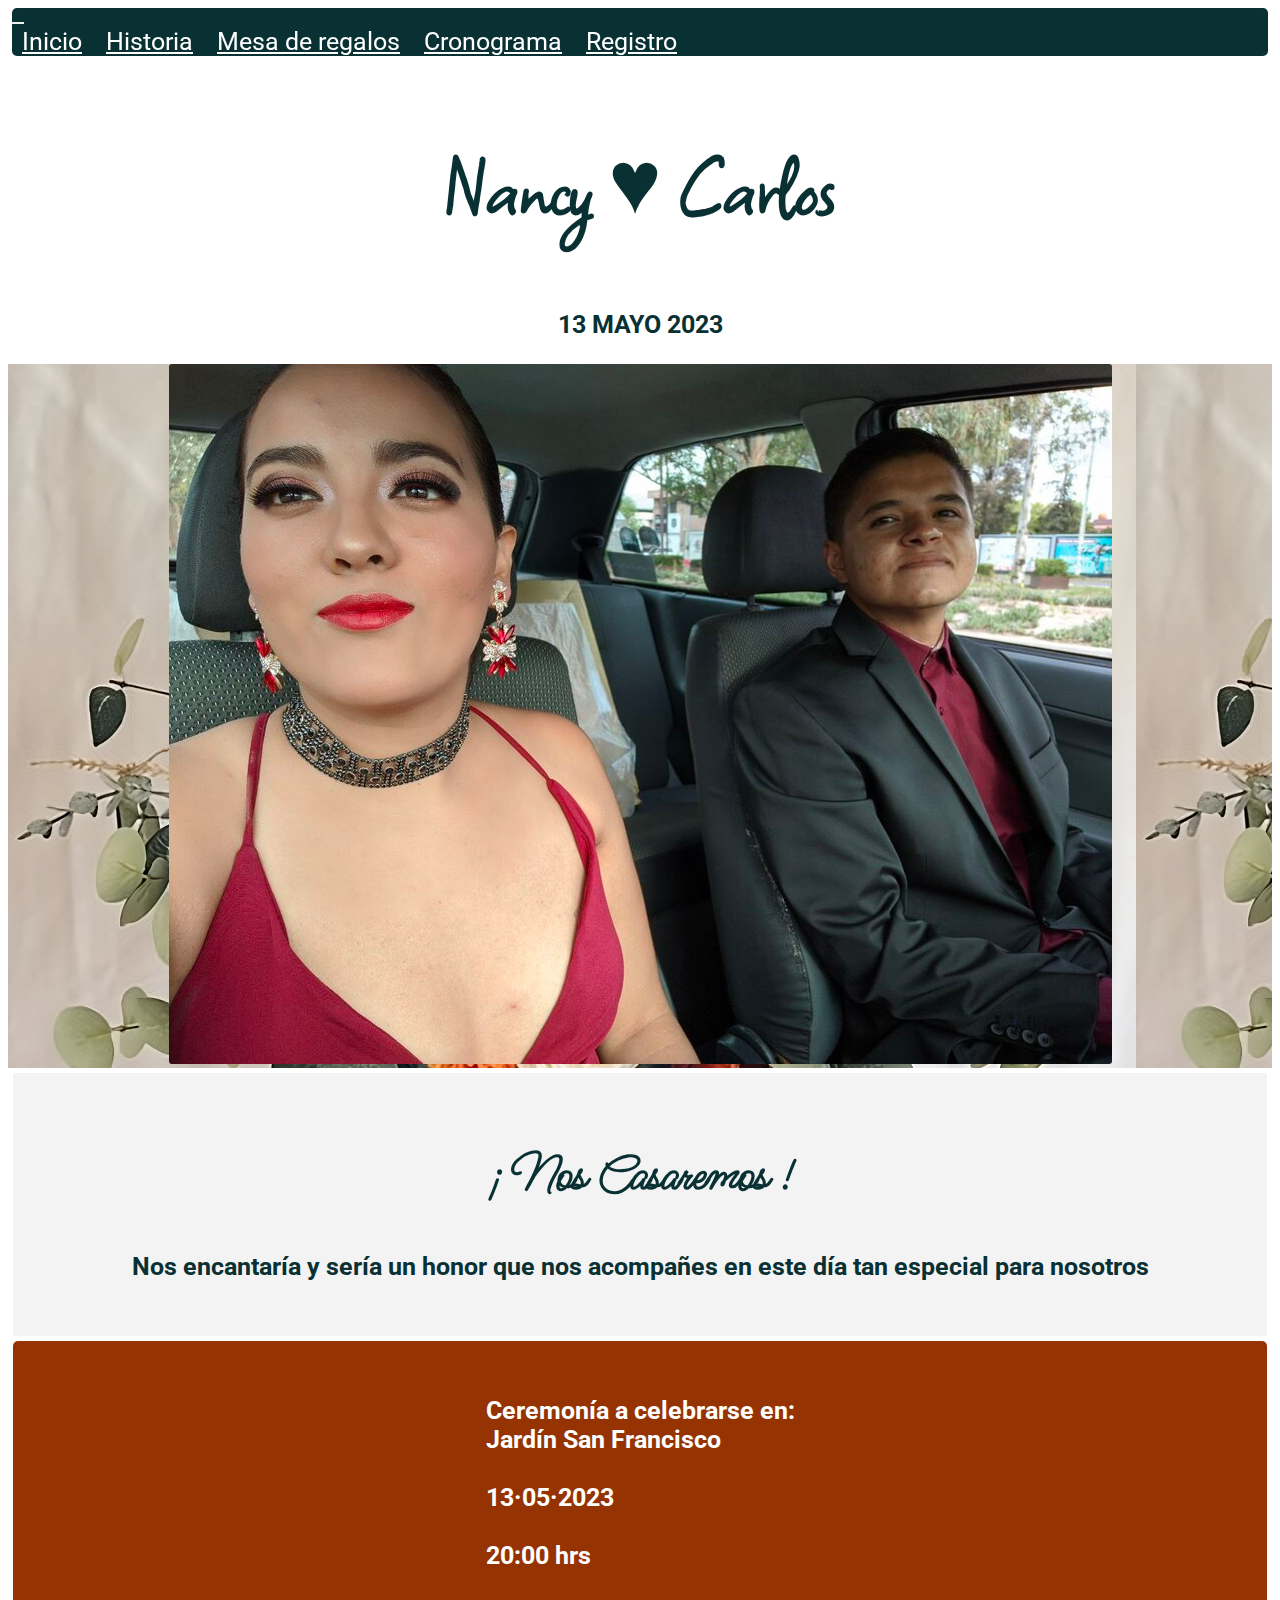
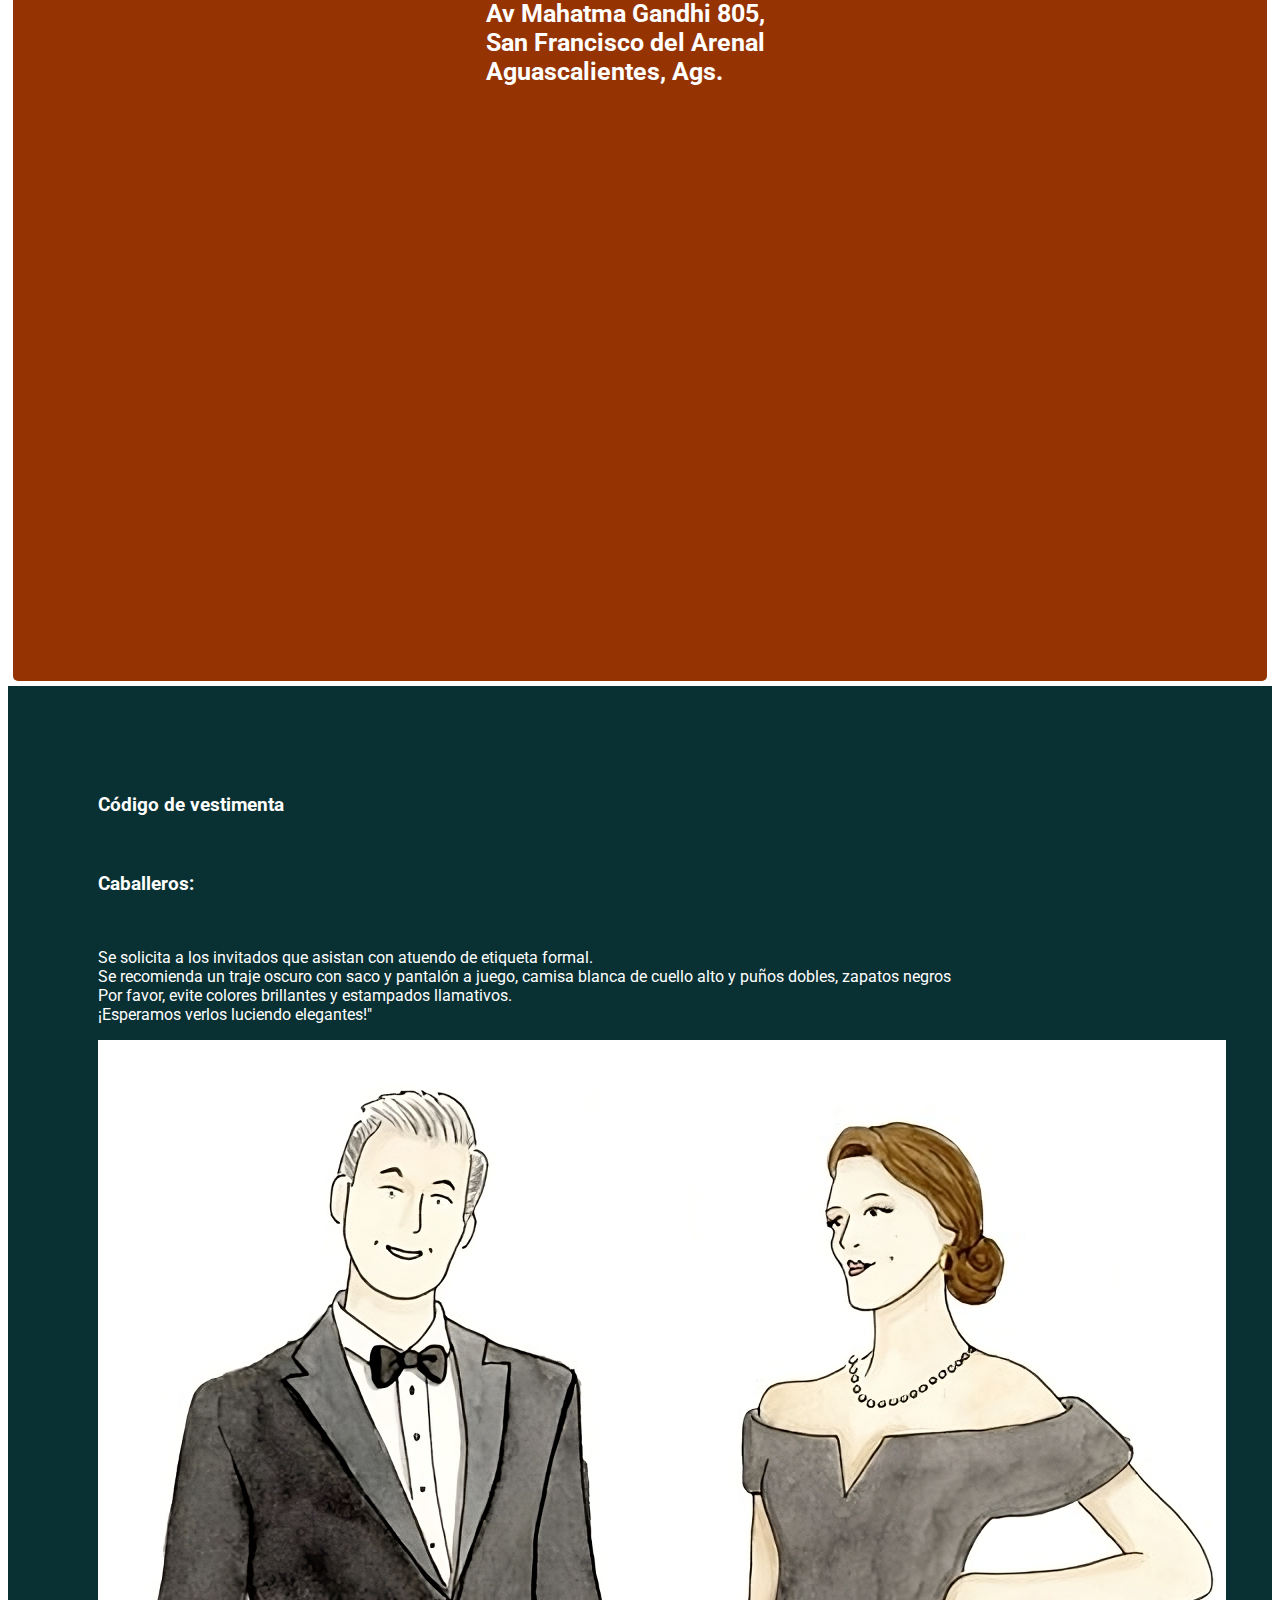
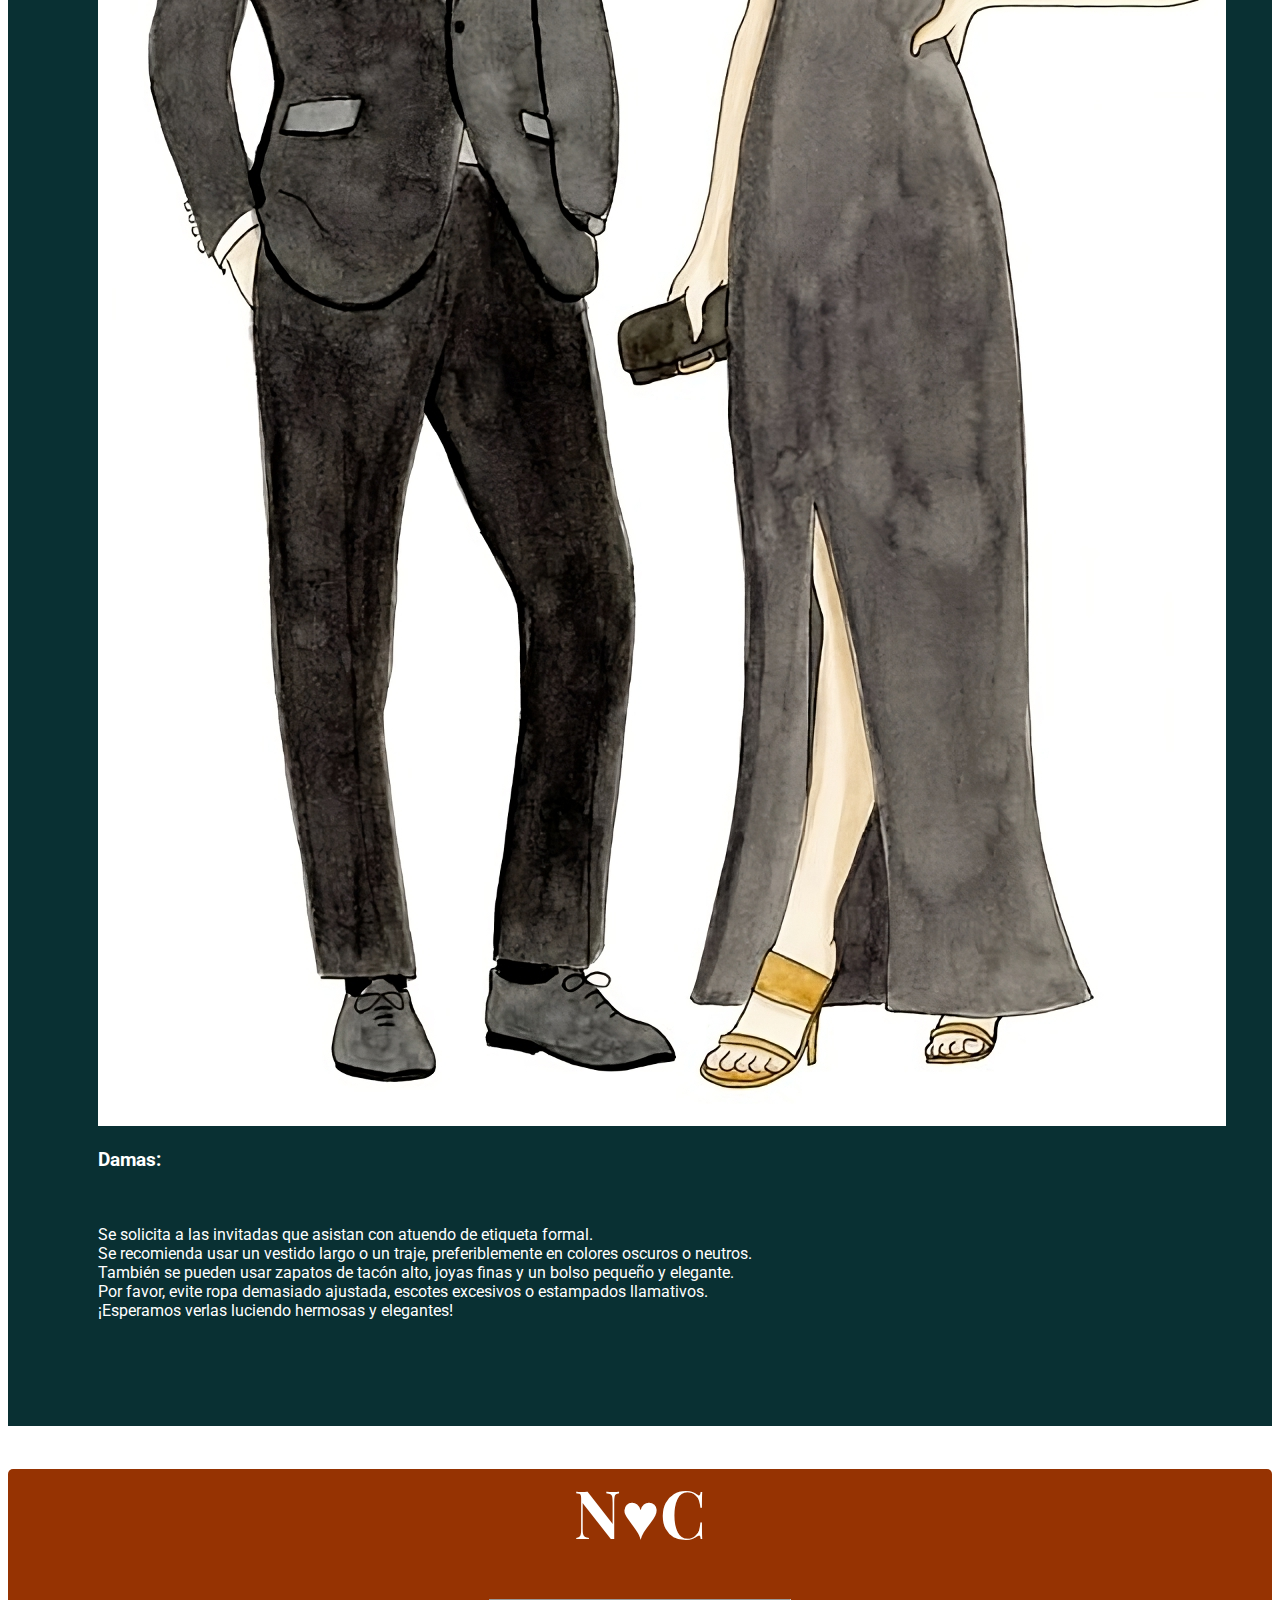
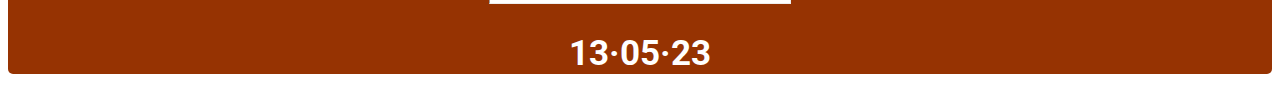
==== index.html @ 90a4f273 "ultimos ajustes" ====
<!DOCTYPE html>
<html lang="en">
<head>
    <meta charset="UTF-8">
    <meta http-equiv="X-UA-Compatible" content="IE=edge">
    <meta name="viewport" content="width=device-width, initial-scale=1.0">
    <meta name="description" content="esta es la pagina de inico invitación a boda de Nancy&Carlos">
    <meta name="keyworks" content="weeding, boda, nancy&carlos, 2023, mayo">
    <!-- linkeo de bootstrap -->
    <link href="https://cdn.jsdelivr.net/npm/bootstrap@5.2.1/dist/css/bootstrap.min.css" rel="stylesheet" integrity="sha384-iYQeCzEYFbKjA/T2uDLTpkwGzCiq6soy8tYaI1GyVh/UjpbCx/TYkiZhlZB6+fzT" crossorigin="anonymous">
    <link rel="stylesheet" href="./css/style.css">
    <link rel="icon" type="image/png" href="../imgs/icon.png"/>
    <link rel="stylesheet" href="https://cdnjs.cloudflare.com/ajax/libs/animate.css/4.1.1/animate.min.css"/>
    <title>Boda Nancy & Carlos | Página de invitación a ceremonía y fiesta de celebración boda Nancy & Carlos ♥</title>

</head>
<body>    
    <nav class="navbar navbar-expand-lg navbar-mod">
        <div class="container-fluid container-navmod">
            <button class="navbar-toggler btn-mod" type="button" data-bs-toggle="collapse" data-bs-target="#navbarNavAltMarkup" aria-controls="navbarNavAltMarkup" aria-expanded="false" aria-label="Toggle navigation">
            <span class="navbar-toggler-icon"></span>
          </button>
          <div class="collapse navbar-collapse " id="navbarNavAltMarkup">
            <div class="navbar-nav bar-container">
                <a class="nav-link link-mod" href="./index.html">Inicio</a>
              <a class="nav-link link-mod" href="./pages/history.html">Historia</a>
              <a class="nav-link link-mod" href="./pages/gifts.html">Mesa de regalos</a>
              <a class="nav-link link-mod" href="./pages/timeline.html">Cronograma</a>
              <a class="nav-link link-mod" href="./pages/rvsp.html">Registro</a>              
            </div>
          </div>
        </div>
      </nav>    
    <!--Header-->
    <header>
        <h1> Nancy ♥ Carlos </a></h1>
        <h4>13 MAYO 2023</h4>
    </header>
    <section class="portada">
        <div>
            <img src="./imgs/HEAD.jpg" alt="Foto de Nancy & Carlos" >
        </div>        
    </section>    
    <div class="heads animate__animated animate__flash animate__delay-1s">
        <h2 class="fw-bolder ">¡ Nos Casaremos !</h2>
        <h3 > Nos encantaría y sería un honor que nos acompañes en este día tan especial para nosotros</h3>    
    </div>
    <div class="foot text-center">
        <div class="txtf">
        <h3> Ceremonía a celebrarse en: <br> Jardín San Francisco
        <br><br> 13·05·2023 <br>
        <br> 20:00 hrs <br>
        <br>Av Mahatma Gandhi 805, <br> San Francisco del Arenal
        <br>Aguascalientes, Ags.</h3>   
    </div> 
    <section class="map">
        <iframe src="https://www.google.com/maps/embed?pb=!1m14!1m8!1m3!1d14814.811461780522!2d-102.2939202!3d21.8304085!3m2!1i1024!2i768!4f13.1!3m3!1m2!1s0x0%3A0x48b43a45b13e2939!2sJard%C3%ADn%20San%20Francisco!5e0!3m2!1ses-419!2smx!4v1660105966072!5m2!1ses-419!2smx" width="600" height="500" style="border:0;" allowfullscreen="" loading="lazy" referrerpolicy="no-referrer-when-downgrade">
        </iframe>
        </section>     
           
    </div>  
    <div class="vestimenta">
        <h3 class="text-center fs-2 fw-bolder">Código de vestimenta</h3><br>
    <div class="container-fluid ">
        <div class="row">
            <div class="col order-md-3 order-2">
                <h3 class="text-center fs-2 fw-bolder">Caballeros:</h3>     <br>          
                <p class="fs-4 text-center ">Se solicita a los invitados que asistan con atuendo de etiqueta formal. <br>
                    Se recomienda un traje oscuro con saco y pantalón a juego, camisa blanca de cuello alto y puños dobles, zapatos negros <br>
                    Por favor, evite colores brillantes y estampados llamativos.<br> ¡Esperamos verlos luciendo elegantes!"</p>
                            </div>
            <div class="col-md-4 order-md-2 order-1">
<img class="img-fluid img-vest rounded " src="./imgs/dress.jpeg">
            </div>
            <div class="col-md-4 col-12 order-md-1 order-3">
                                <h3 class="text-center fs-2  fw-bolder">Damas:</h3>   <br> 
                                <p class="fs-4 text-center "> Se solicita a las invitadas que asistan con atuendo de etiqueta formal.<br>
                                     Se recomienda usar un vestido largo o un traje, preferiblemente en colores oscuros o neutros. <br>
                                     También se pueden usar zapatos de tacón alto, joyas finas y un bolso pequeño y elegante. 
                                     <br>Por favor, evite ropa demasiado ajustada, escotes excesivos o estampados llamativos. <br>¡Esperamos verlas luciendo hermosas y elegantes!</p>           
                                
                                            </div>
        </div>      
    </div>    
</div>    
        <!--Footer-->
    <footer>
        <h1 >N♥C</h1>
        <hr style="width:300px; margin: auto;" />
        <h2>13·05·23</h2>
    </footer>      

<!-- JavaScript Boostrap -->
<script src="https://cdn.jsdelivr.net/npm/bootstrap@5.2.1/dist/js/bootstrap.bundle.min.js" integrity="sha384-u1OknCvxWvY5kfmNBILK2hRnQC3Pr17a+RTT6rIHI7NnikvbZlHgTPOOmMi466C8" crossorigin="anonymous"></script>
</body>
</html>
---- css/style.css ----
@import url("https://fonts.googleapis.com/css2?family=Bona+Nova&family=Ms+Madi&family=Playfair+Display+SC&family=Roboto:wght@300&family=Square+Peg&display=swap");
.forms {
  background-color: white;
}

.history {
  display: flex;
  flex-direction: column;
  margin-top: 10px;
  font-family: "Roboto", sans-serif;
  text-align: justify;
  margin-left: 200px;
  margin-right: 200px;
  margin-bottom: 10px;
  font-size: 25px;
}

.history {
  background-color: #963302;
  padding: 30px;
  border-radius: 5px;
  color: white;
}

.navbar-mod {
  position: sticky !important;
  top: 0;
  background-color: #093033;
  margin: 4px;
  border-radius: 5px;
}
.navbar-mod .container-navmod {
  width: auto;
}
@media only screen and (max-width: 986px) {
  .navbar-mod .container-navmod {
    width: 100%;
    justify-content: flex-start;
  }
}
@media only screen and (max-width: 581px) {
  .navbar-mod .container-navmod {
    width: 100%;
  }
}
.navbar-mod .container-navmod .btn-mod {
  border: #EDE6DB;
  font-size: 15px;
  color: #FCF6B1;
}
.navbar-mod .container-navmod .btn-mod .navbar-toggler-icon {
  background-image: url(../imgs/whites.svg);
}
.navbar-mod .container-navmod .bar-container .link-mod {
  border-radius: 4px;
  color: white;
  margin: 9px;
  padding: 1px;
  text-align: center;
  font-family: "Roboto", sans-serif;
  font-size: 25px;
}
.navbar-mod .container-navmod .bar-container .link-mod:hover {
  background-color: white;
  color: #963302;
}
@media only screen and (max-width: 986px) {
  .navbar-mod .container-navmod .bar-container .link-mod {
    font-size: 25px;
    margin: auto;
  }
}
@media only screen and (max-width: 581px) {
  .navbar-mod .container-navmod .bar-container .link-mod {
    font-size: 20px;
    margin: auto;
  }
}

header {
  color: #093033;
  text-align: center;
  padding: 10px;
}
header h1 {
  font-family: "Square Peg", cursive;
  font-size: 90px;
  /*media queries*/
}
@media only screen and (max-width: 581px) {
  header h1 {
    font-size: 50px;
  }
}
header h4 {
  color: #093033;
  font-family: "Roboto", sans-serif;
  font-size: 25px;
  margin-bottom: 10px;
  /*Media Queries*/
}
@media only screen and (max-width: 986px) {
  header h4 {
    font-size: 25px;
  }
}
@media only screen and (max-width: 581px) {
  header h4 {
    font-size: 20px;
  }
}

body {
  background-color: #ffffff;
  font-family: "Roboto", sans-serif;
}

.heads {
  background-color: #f3f3f3;
  color: #093033;
  margin: 5px;
  border-radius: 1px;
  padding: 30px;
}
.heads h2 {
  display: flex;
  justify-content: center;
  font-family: "Ms Madi", cursive;
  font-size: 50px;
  /*media queries*/
}
@media only screen and (max-width: 986px) {
  .heads h2 {
    font-size: 35px;
  }
}
@media only screen and (max-width: 581px) {
  .heads h2 {
    font-size: 25px;
  }
}
.heads h3 {
  text-align: center;
  font-family: "Roboto", sans-serif;
  font-size: 25px;
  /*media queries*/
}
@media only screen and (max-width: 581px) {
  .heads h3 {
    font-size: 20px;
  }
}

/*ajustes de imagen portada*/
.portada {
  display: flex;
  flex-direction: row;
  margin-top: 5px;
  margin-bottom: 5px;
  justify-content: center;
  align-items: center;
  background-image: url(../imgs/flow.jpeg);
}
@media only screen and (max-width: 986px) {
  .portada {
    height: 400px;
    margin-top: 10px;
  }
}
.portada img {
  border-radius: 3px;
  /*media queries*/
}
@media only screen and (max-width: 986px) {
  .portada img {
    width: 500px;
  }
}
@media only screen and (max-width: 581px) {
  .portada img {
    width: 100%;
  }
}

.foot {
  display: grid;
  grid-template-columns: repeat(2, 1fr);
  grid-template-rows: repeat(1, 1fr);
  background-color: #963302;
  color: white;
  border-radius: 5px;
  margin: 5px;
  padding: 30px;
  height: 600px;
  width: auto;
}
@media only screen and (max-width: 1400px) {
  .foot {
    display: flex;
    flex-direction: column;
    height: auto;
  }
}
@media only screen and (max-width: 581px) {
  .foot {
    height: auto;
  }
}
.foot .txtf {
  display: flex;
  flex-direction: column;
  justify-content: center;
  align-items: center;
}
.foot .txtf h3 {
  font-size: 35px;
}
@media only screen and (max-width: 1400px) {
  .foot .txtf h3 {
    font-size: 25px;
  }
}
@media only screen and (max-width: 581px) {
  .foot .txtf h3 {
    font-size: 20px;
  }
}
.foot .map {
  display: flex;
  justify-content: center;
  margin-top: 20px;
  margin-bottom: 20px;
}
.foot .map iframe {
  width: -webkit-fill-available;
  border-radius: 5px;
}

.vestimenta {
  padding: 90px;
  color: white;
  background-color: #093033;
}
@media screen and (max-width: 968px) {
  .vestimenta {
    padding: 35px;
  }
}

footer {
  display: block;
  text-align: center;
  font-family: "Playfair Display SC", serif;
  background-color: #963302;
  color: white;
  border-radius: 5px;
  margin-top: auto;
}
footer hr {
  height: 3px;
  background-color: white;
}
footer h1 {
  font-size: 65px;
  /*Media queries*/
}
@media only screen and (max-width: 581px) {
  footer h1 {
    font-size: 50px;
  }
}
footer h2 {
  font-size: 35px;
  font-family: "Roboto", sans-serif;
  /*Media queries*/
}
@media only screen and (max-width: 581px) {
  footer h2 {
    font-size: 25px;
  }
}

.history {
  margin-left: 150px;
  margin-right: 150px;
  /*Media Queries*/
}
@media only screen and (max-width: 986px) {
  .history {
    margin-top: 5px;
    margin-left: 20px;
    margin-right: 20px;
  }
}
.history h1 {
  font-size: 50px;
  text-align: center;
  font-family: "Playfair Display SC", serif;
  /*Media Queries*/
}
@media only screen and (max-width: 986px) {
  .history h1 {
    font-size: 35px;
  }
}
@media only screen and (max-width: 581px) {
  .history h1 {
    font-size: 25px;
    margin-bottom: 15px;
  }
}
.history h3 {
  /*Media Queries*/
}
@media only screen and (max-width: 986px) {
  .history h3 {
    font-size: 25px;
  }
}
@media only screen and (max-width: 581px) {
  .history h3 {
    font-size: 20px;
  }
}

@media only screen and (max-width: 986px) {
  .carrusel {
    display: none;
  }
}
@media only screen and (max-width: 581px) {
  .carrusel {
    display: none;
  }
}
.carrusel .carrusel-mod {
  margin-top: 10px;
  margin-bottom: 20px;
}
.carrusel .carrusel-mod .carousel-item-1 {
  background-image: url(../imgs/collage1.jpg);
  height: 550px;
  background-position: center;
  background-repeat: no-repeat;
  object-fit: fill;
}
.carrusel .carrusel-mod .carousel-item-2 {
  background-image: url(../imgs/collage2.jpg);
  height: 550px;
  background-position: center;
  background-repeat: no-repeat;
  object-fit: fill;
}
.carrusel .carrusel-mod .carousel-item-3 {
  background-image: url(../imgs/collage3.jpg);
  height: 550px;
  background-position: center;
  background-repeat: no-repeat;
  object-fit: fill;
}

.galeria {
  display: grid;
  grid-template-columns: repeat(2, 1fr);
  grid-template-rows: repeat(6, 1fr);
  grid-template-areas: "h100 img00" "img01 h101" "h102 img02" "img03 h103" "h104 img04" "img05 h105";
  justify-items: center;
  align-items: center;
  margin-left: 20px;
  margin-right: 20px;
  font-family: "Playfair Display SC", serif;
  font-size: 35px;
}
.galeria .h100 {
  grid-area: h100;
}
.galeria .h101 {
  grid-area: h101;
}
.galeria .h102 {
  grid-area: h102;
}
.galeria .h103 {
  grid-area: h103;
}
.galeria .h104 {
  grid-area: h104;
}
.galeria .h105 {
  grid-area: h105;
}
.galeria .img00 {
  grid-area: img00;
}
.galeria .img01 {
  grid-area: img01;
}
.galeria .img02 {
  grid-area: img02;
}
.galeria .img03 {
  grid-area: img03;
}
.galeria .img04 {
  grid-area: img04;
}
.galeria .img05 {
  grid-area: img05;
}
@media only screen and (min-width: 986px) {
  .galeria {
    display: none;
  }
}
@media only screen and (max-width: 986px) {
  .galeria {
    margin-left: 2px;
    margin-right: 2px;
    margin-bottom: 5px;
  }
}
@media only screen and (max-width: 581px) {
  .galeria {
    display: flex;
    flex-direction: column;
    margin-bottom: 20px;
  }
}
.galeria div img {
  border-radius: 5px;
  width: 500px;
}
@media only screen and (max-width: 986px) {
  .galeria div img {
    width: 300px;
  }
}
@media only screen and (max-width: 581px) {
  .galeria div img {
    width: 280px;
  }
}
.galeria h1 {
  font-size: 50px;
  background-color: #963302;
  color: white;
  border-radius: 5px;
  padding: 10px;
}
@media only screen and (max-width: 986px) {
  .galeria h1 {
    font-size: 35px;
  }
}
@media only screen and (max-width: 581px) {
  .galeria h1 {
    font-size: 25px;
    margin-top: 25px;
  }
}

.spotify {
  margin-left: 50px;
  margin-right: 50px;
  padding: 30px;
  background-color: #963302;
  border-radius: 2px;
  margin-bottom: 30px;
}
.spotify h3 {
  color: white;
  text-align: center;
  margin-bottom: 30px;
  font-family: "Playfair Display SC", serif;
}
@media only screen and (max-width: 581px) {
  .spotify {
    margin-left: 1px;
    margin-right: 1px;
    margin-bottom: 10px;
    padding: 10px;
  }
}

.portada_regalos {
  display: flex;
  flex-direction: row;
}
.portada_regalos img {
  width: 90%;
  margin-left: auto;
  margin-right: auto;
  border-radius: 5px;
}

.form_r {
  font-family: "Roboto", sans-serif;
  font-size: 25px;
  margin: 30px;
  justify-content: center;
}
@media only screen and (max-width: 986px) {
  .form_r {
    font-size: 20px;
  }
}
.form_r .linea-nombre {
  width: 300px;
  border-radius: 5px;
}
@media only screen and (max-width: 581px) {
  .form_r .linea-nombre {
    width: auto;
  }
}
.form_r h3 {
  text-align: center;
}
@media only screen and (max-width: 581px) {
  .form_r h3 {
    font-size: 20px;
  }
}

.formulario-formspree {
  display: flex;
  flex-direction: column;
  background-color: #963302;
  color: white;
  margin: 30px;
  padding: 30px;
  border-radius: 5px;
}
@media only screen and (max-width: 581px) {
  .formulario-formspree {
    margin: 5px;
    padding: 20px;
  }
}

.muro {
  margin-top: 30px;
  margin-bottom: 30px;
  height: 300px;
  width: 100%;
  border-radius: 5px;
}

.btn-enviar {
  border-radius: 5px;
}
.btn-enviar:hover {
  background-color: #f3f3f3;
  color: white;
}

.mesa-regalos h3 {
  margin-left: 80px;
  margin-right: 80px;
  text-align: justify;
}
@media only screen and (max-width: 581px) {
  .mesa-regalos h3 {
    font-size: 20px;
    margin-left: 10px;
    margin-right: 10px;
  }
}

.row-gi {
  align-items: center;
  padding: 20px;
}

.col-m {
  padding: 40px;
  border-radius: 5px;
}
.col-m:hover {
  background-color: #963302;
  color: white;
}
.col-m img {
  background-color: #ffffff;
  border-radius: 5px;
}
@media only screen and (max-width: 581px) {
  .col-m img {
    width: 190px;
  }
}

.formulario {
  margin: 5px;
}
.formulario .confirmar {
  display: flex;
  font-family: "Ms Madi", cursive;
  justify-content: center;
  font-size: 65px;
}
@media only screen and (max-width: 986px) {
  .formulario .confirmar {
    font-size: 35px;
  }
}
@media only screen and (max-width: 581px) {
  .formulario .confirmar {
    font-size: 25px;
  }
}

/*# sourceMappingURL=style.css.map */
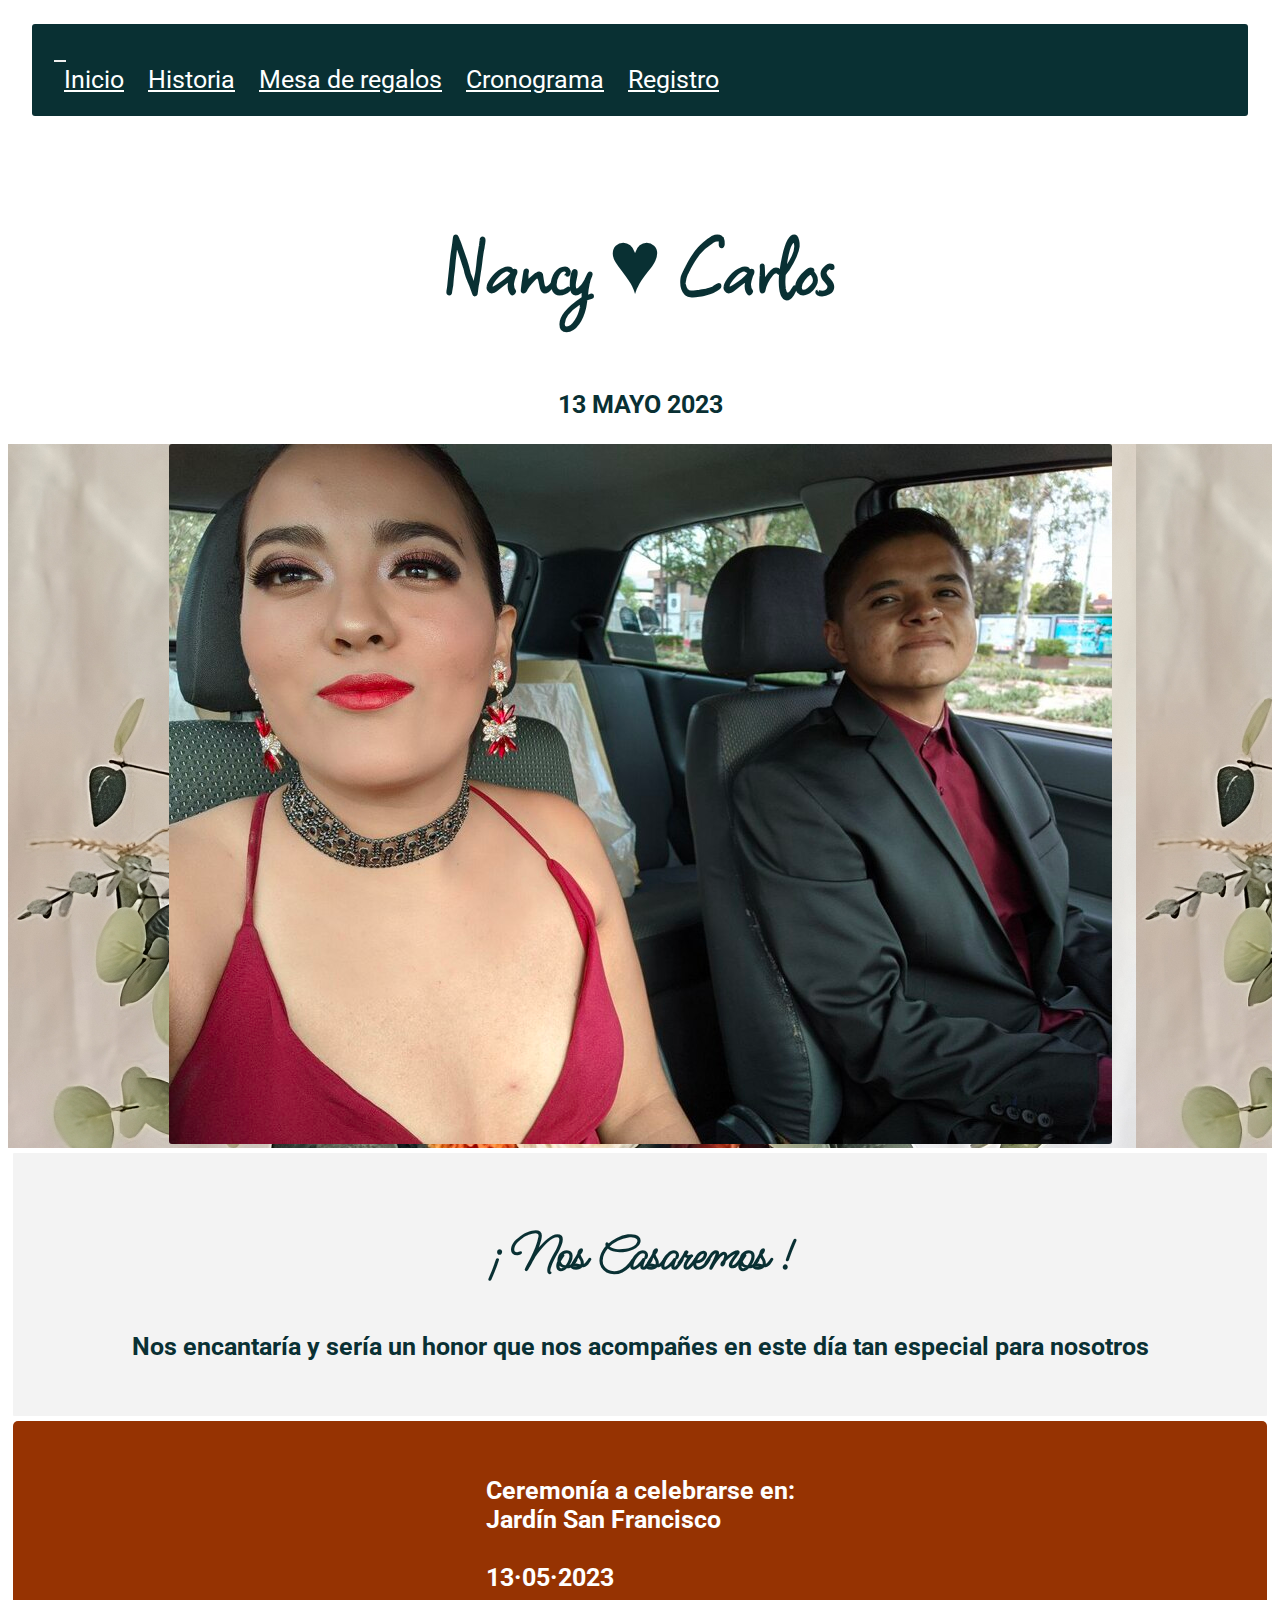
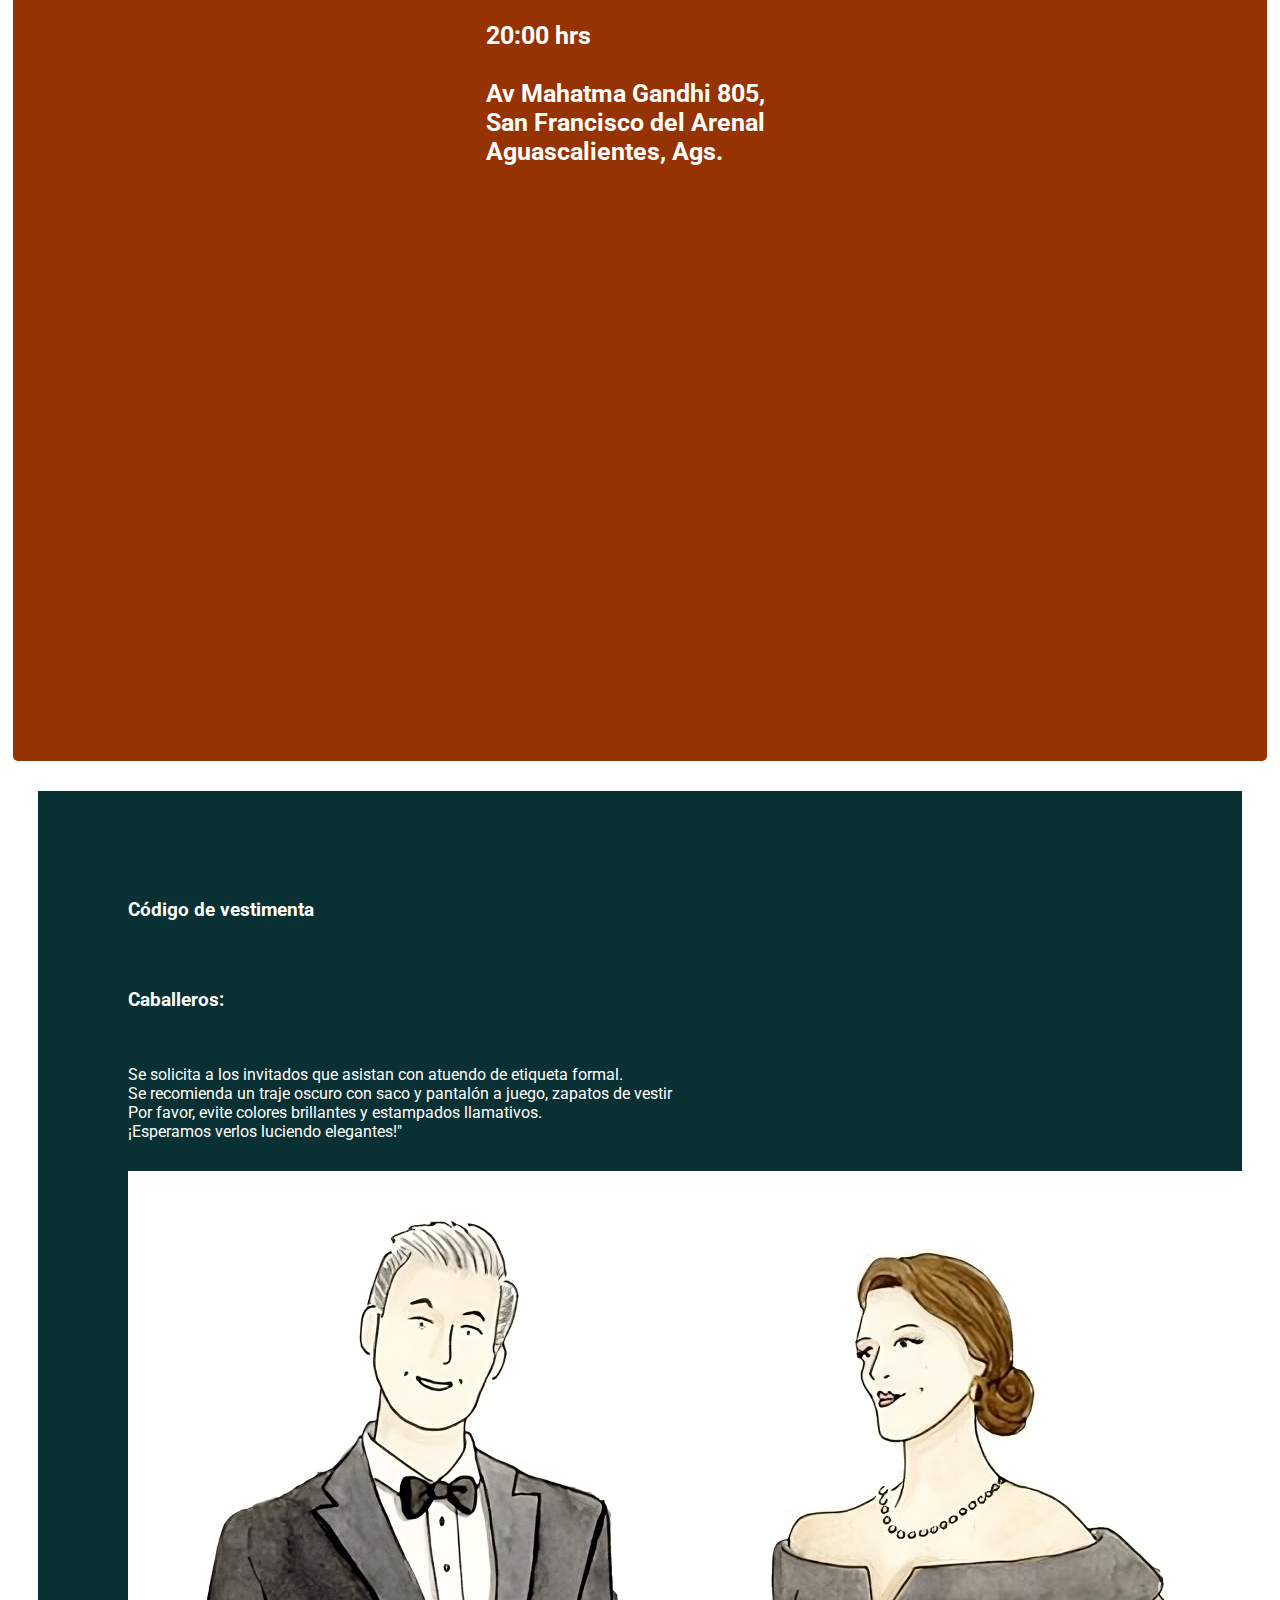
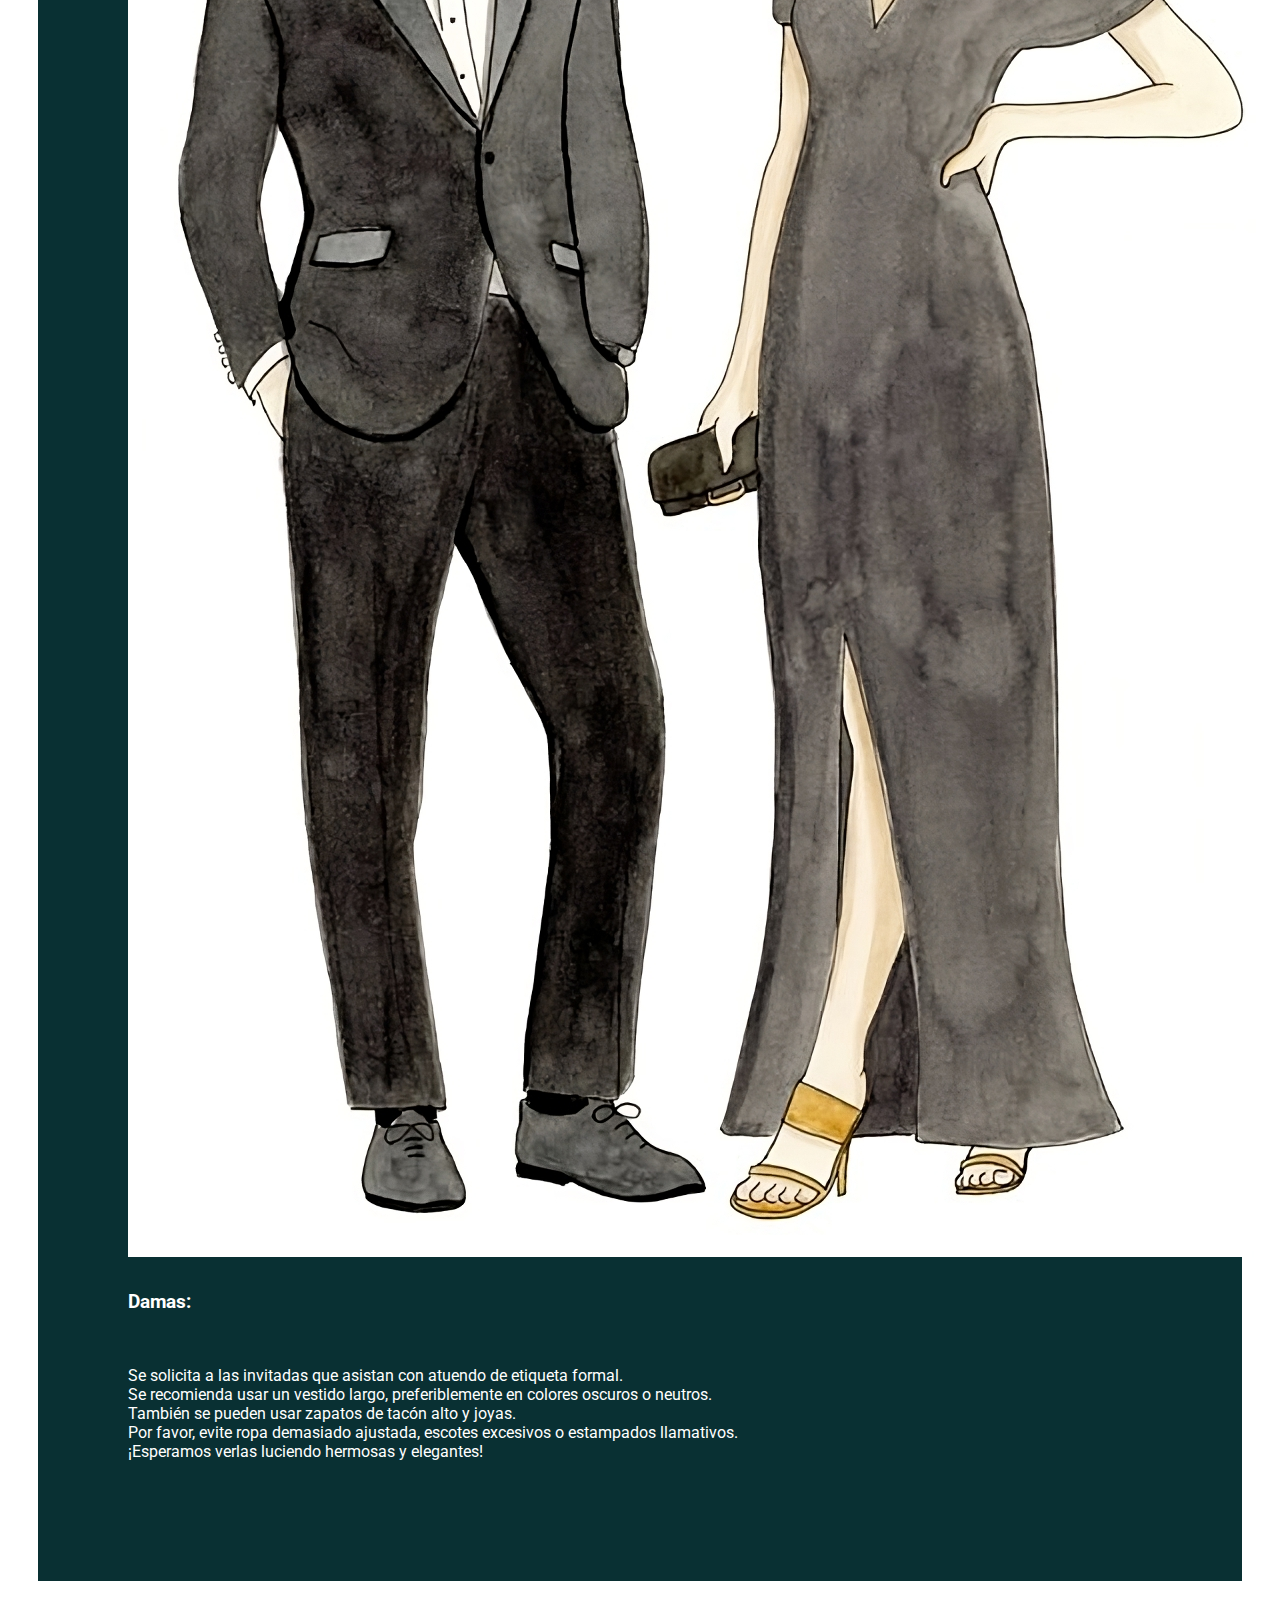
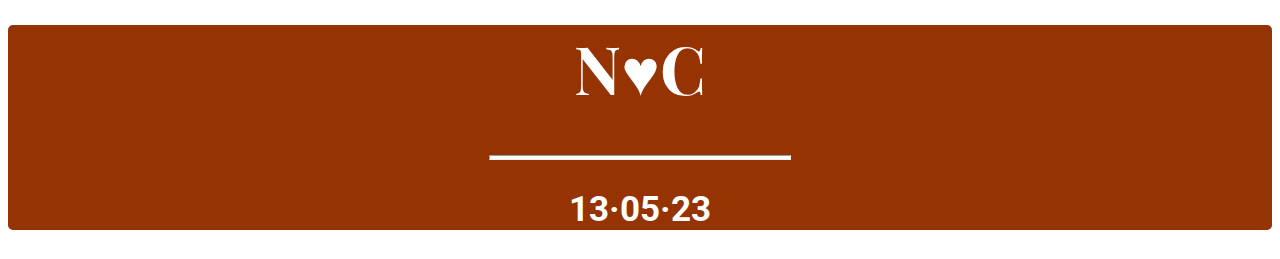
==== commit 8842a9e6: "ultimos ajustes" ====
--- a/index.html
+++ b/index.html
@@ -63,20 +63,20 @@
         <h3 class="text-center fs-2 fw-bolder">Código de vestimenta</h3><br>
     <div class="container-fluid ">
         <div class="row">
-            <div class="col order-md-3 order-2">
+            <div class="col order-md-3 order-2 codigos rounded">
                 <h3 class="text-center fs-2 fw-bolder">Caballeros:</h3>     <br>          
                 <p class="fs-4 text-center ">Se solicita a los invitados que asistan con atuendo de etiqueta formal. <br>
-                    Se recomienda un traje oscuro con saco y pantalón a juego, camisa blanca de cuello alto y puños dobles, zapatos negros <br>
+                    Se recomienda un traje oscuro con saco y pantalón a juego, zapatos de vestir <br>
                     Por favor, evite colores brillantes y estampados llamativos.<br> ¡Esperamos verlos luciendo elegantes!"</p>
                             </div>
-            <div class="col-md-4 order-md-2 order-1">
+            <div class="col-md-4 order-md-2 order-1 codigos">
 <img class="img-fluid img-vest rounded " src="./imgs/dress.jpeg">
             </div>
-            <div class="col-md-4 col-12 order-md-1 order-3">
+            <div class="col-md-4 col-12 order-md-1 order-3 codigos rounded">
                                 <h3 class="text-center fs-2  fw-bolder">Damas:</h3>   <br> 
                                 <p class="fs-4 text-center "> Se solicita a las invitadas que asistan con atuendo de etiqueta formal.<br>
-                                     Se recomienda usar un vestido largo o un traje, preferiblemente en colores oscuros o neutros. <br>
-                                     También se pueden usar zapatos de tacón alto, joyas finas y un bolso pequeño y elegante. 
+                                     Se recomienda usar un vestido largo, preferiblemente en colores oscuros o neutros. <br>
+                                     También se pueden usar zapatos de tacón alto y joyas. 
                                      <br>Por favor, evite ropa demasiado ajustada, escotes excesivos o estampados llamativos. <br>¡Esperamos verlas luciendo hermosas y elegantes!</p>           
                                 
                                             </div>
--- a/css/style.css
+++ b/css/style.css
@@ -26,8 +26,9 @@
   position: sticky !important;
   top: 0;
   background-color: #093033;
-  margin: 4px;
-  border-radius: 5px;
+  margin: 24px;
+  padding: 22px;
+  border-radius: 3px;
 }
 .navbar-mod .container-navmod {
   width: auto;
@@ -62,7 +63,7 @@
 }
 .navbar-mod .container-navmod .bar-container .link-mod:hover {
   background-color: white;
-  color: #963302;
+  color: #093033;
 }
 @media only screen and (max-width: 986px) {
   .navbar-mod .container-navmod .bar-container .link-mod {
@@ -238,6 +239,7 @@
 
 .vestimenta {
   padding: 90px;
+  margin: 30px;
   color: white;
   background-color: #093033;
 }
@@ -245,6 +247,14 @@
   .vestimenta {
     padding: 35px;
   }
+}
+.vestimenta .codigos {
+  margin-bottom: 30px;
+  margin-top: 30px;
+}
+.vestimenta .codigos:hover {
+  background-color: white;
+  color: #093033;
 }
 
 footer {
@@ -295,7 +305,6 @@
 .history h1 {
   font-size: 50px;
   text-align: center;
-  font-family: "Playfair Display SC", serif;
   /*Media Queries*/
 }
 @media only screen and (max-width: 986px) {
@@ -514,6 +523,8 @@
   }
 }
 .form_r h3 {
+  background-color: #093033;
+  color: white;
   text-align: center;
 }
 @media only screen and (max-width: 581px) {
@@ -554,6 +565,11 @@
   color: white;
 }
 
+.mesa-regalos {
+  background-color: #093033;
+  color: white;
+  margin: 30px;
+}
 .mesa-regalos h3 {
   margin-left: 80px;
   margin-right: 80px;
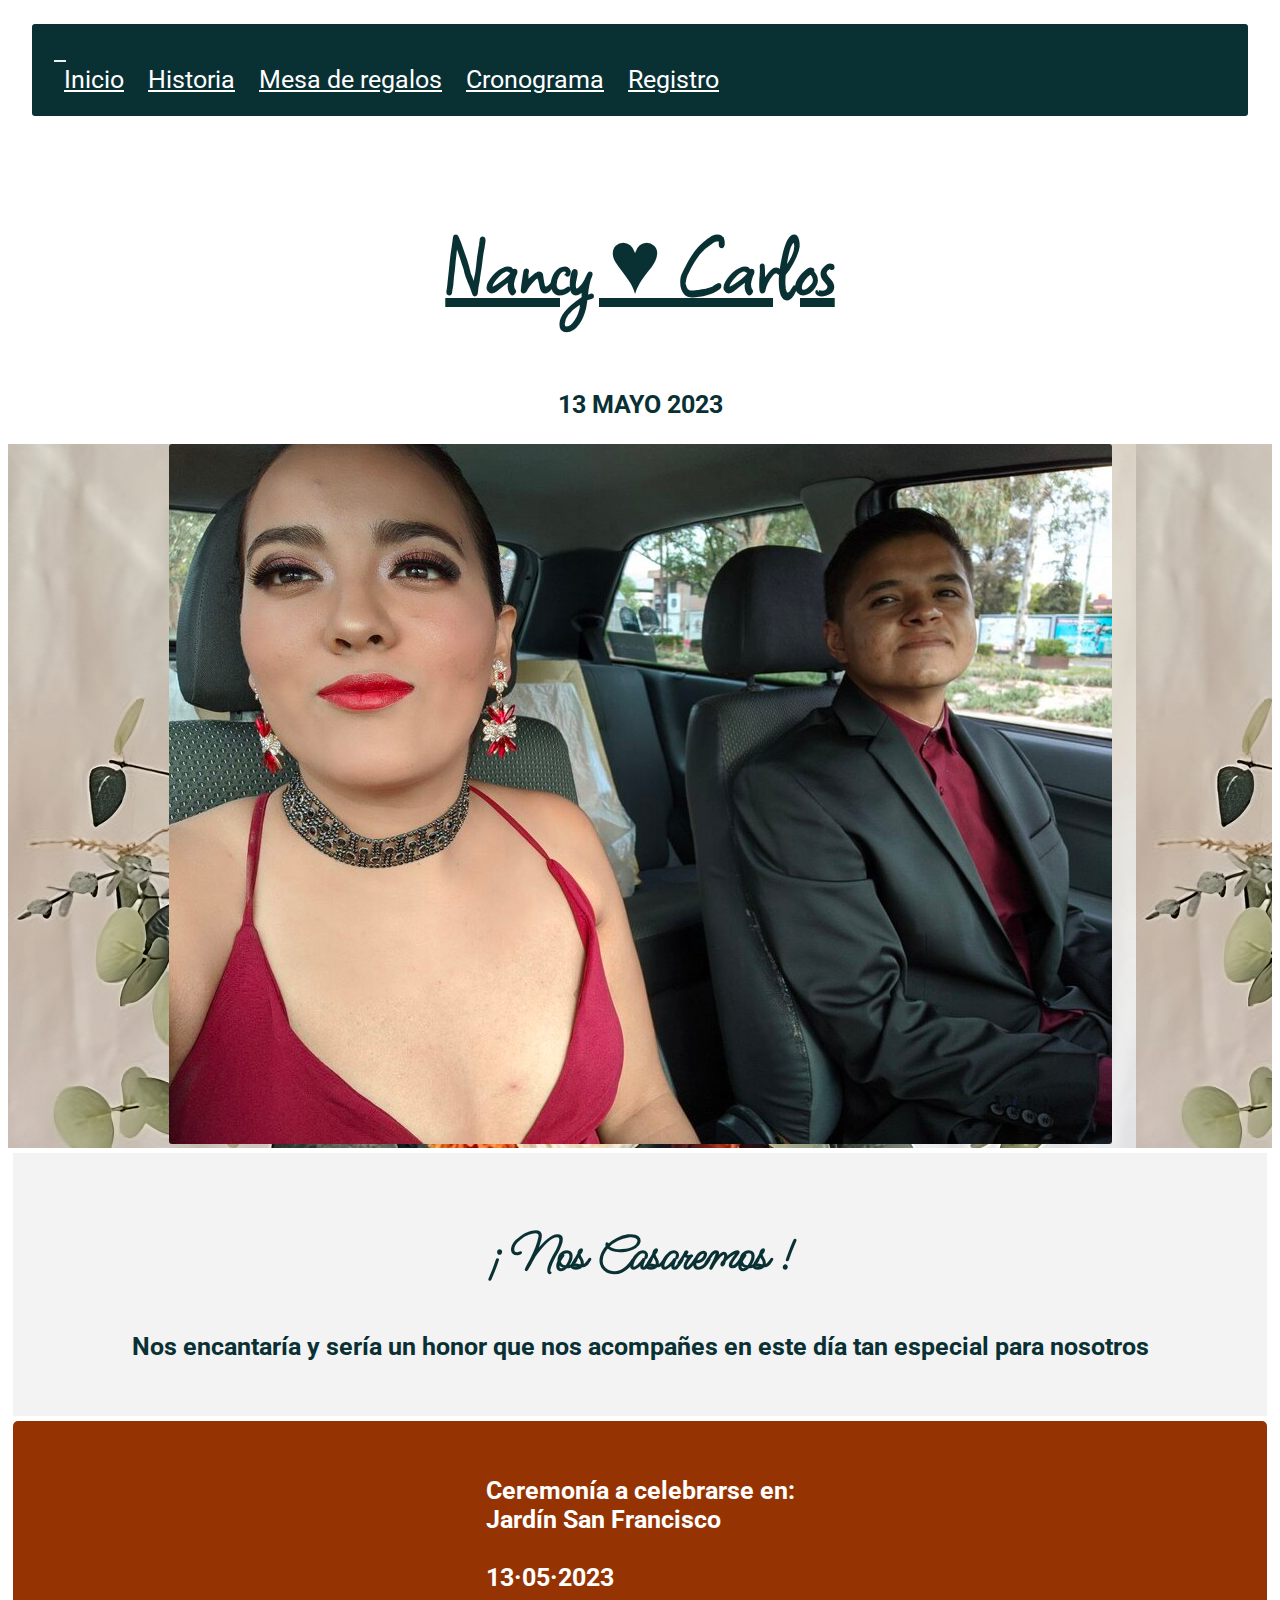
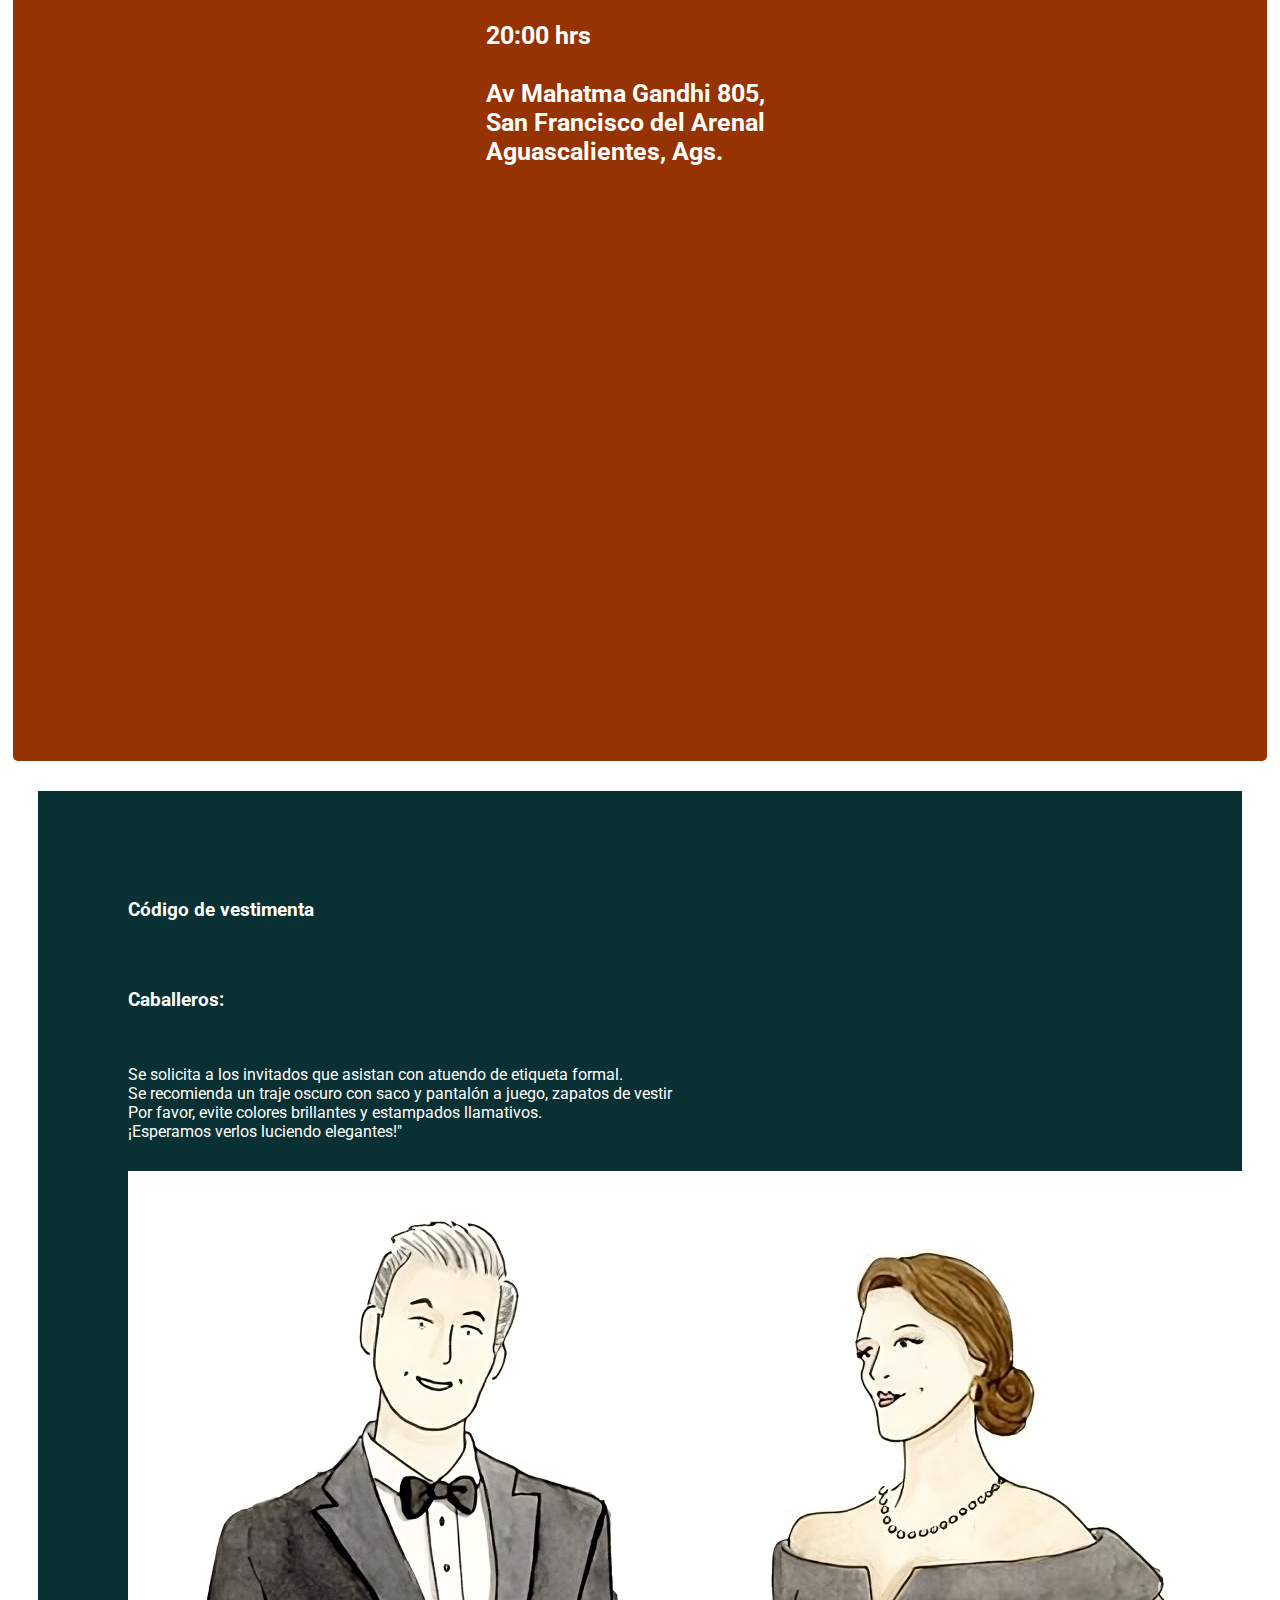
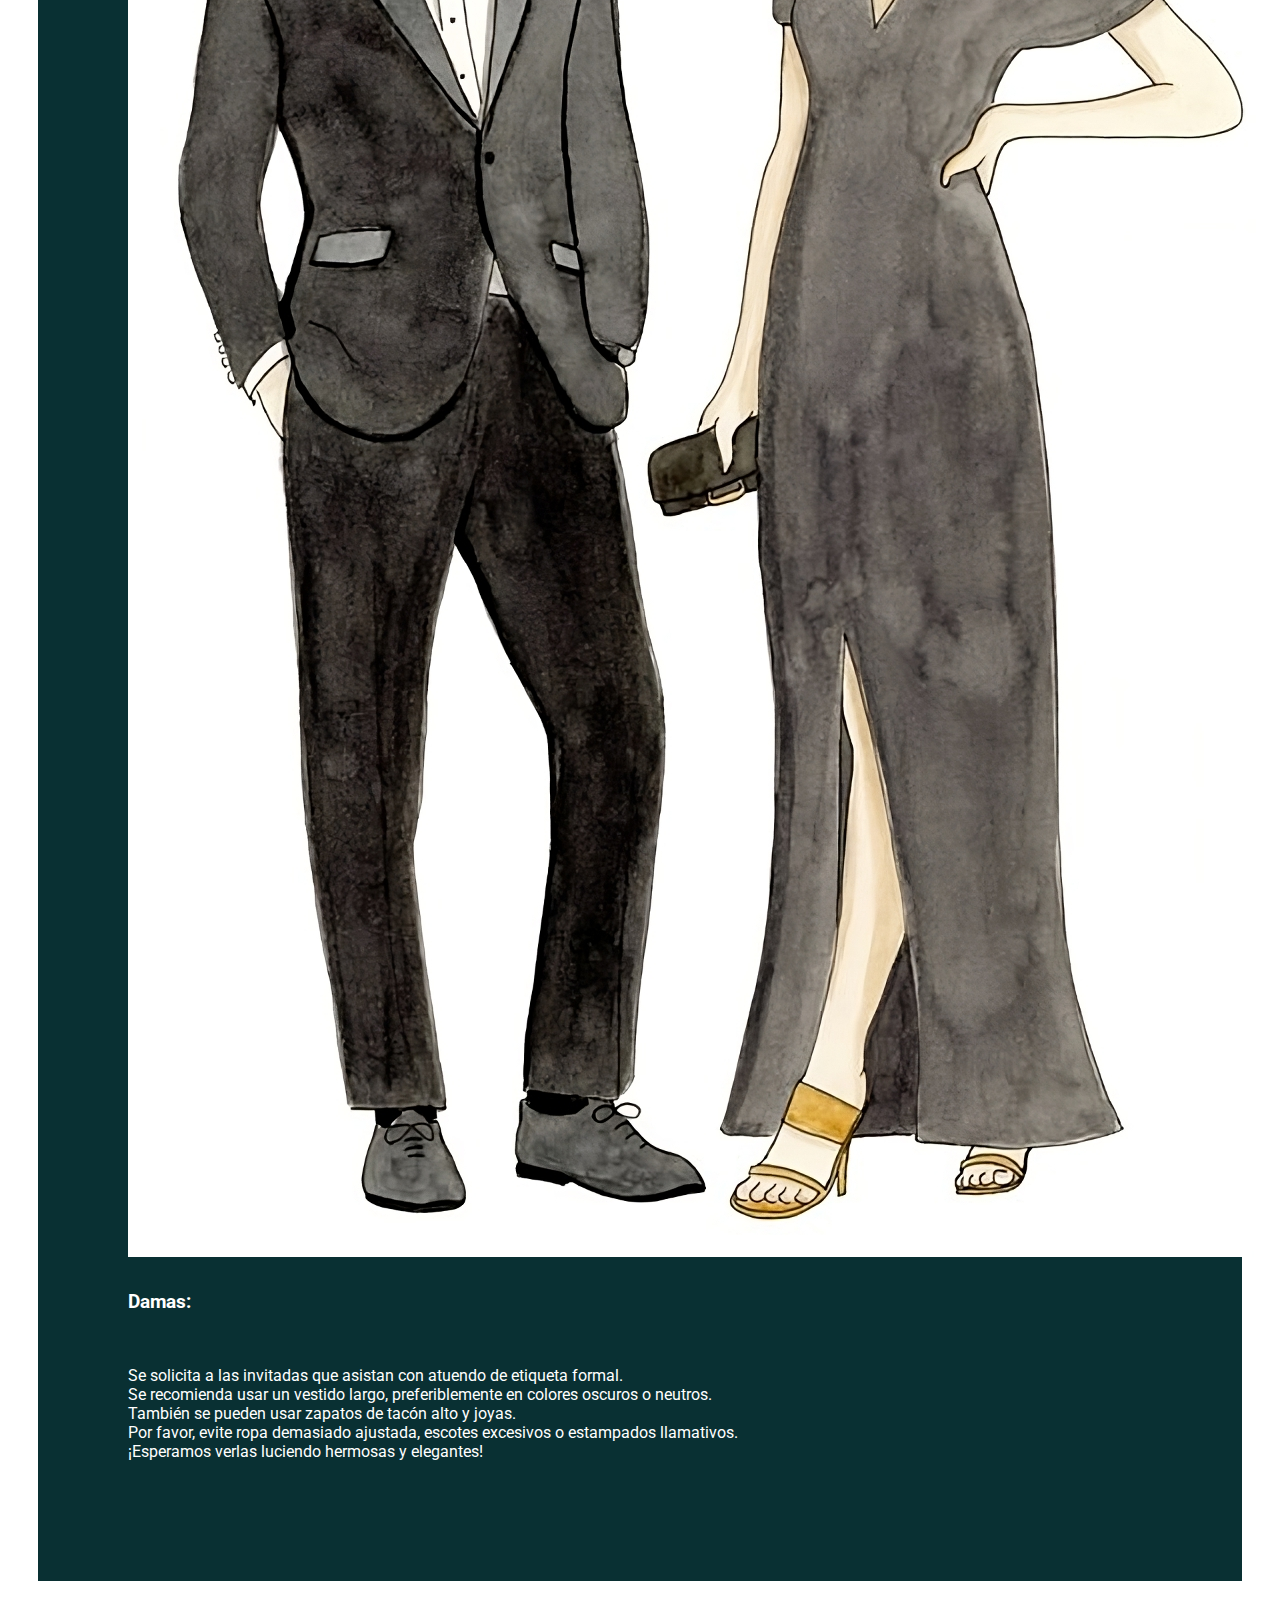
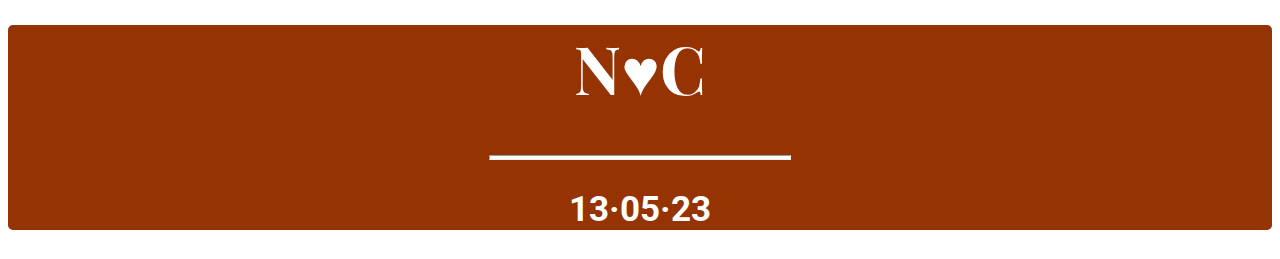
==== commit 51c7f813: "ultimos ajustes" ====
--- a/index.html
+++ b/index.html
@@ -33,7 +33,8 @@
       </nav>    
     <!--Header-->
     <header>
-        <h1> Nancy ♥ Carlos </a></h1>
+        <a class="text-decoration-none" href="./index.html">
+        <h1> Nancy ♥ Carlos </h1> </a>
         <h4>13 MAYO 2023</h4>
     </header>
     <section class="portada">
--- a/css/style.css
+++ b/css/style.css
@@ -82,6 +82,9 @@
   color: #093033;
   text-align: center;
   padding: 10px;
+}
+header a:link, header a:visited, header a:hover, header a:active {
+  color: #093033;
 }
 header h1 {
   font-family: "Square Peg", cursive;
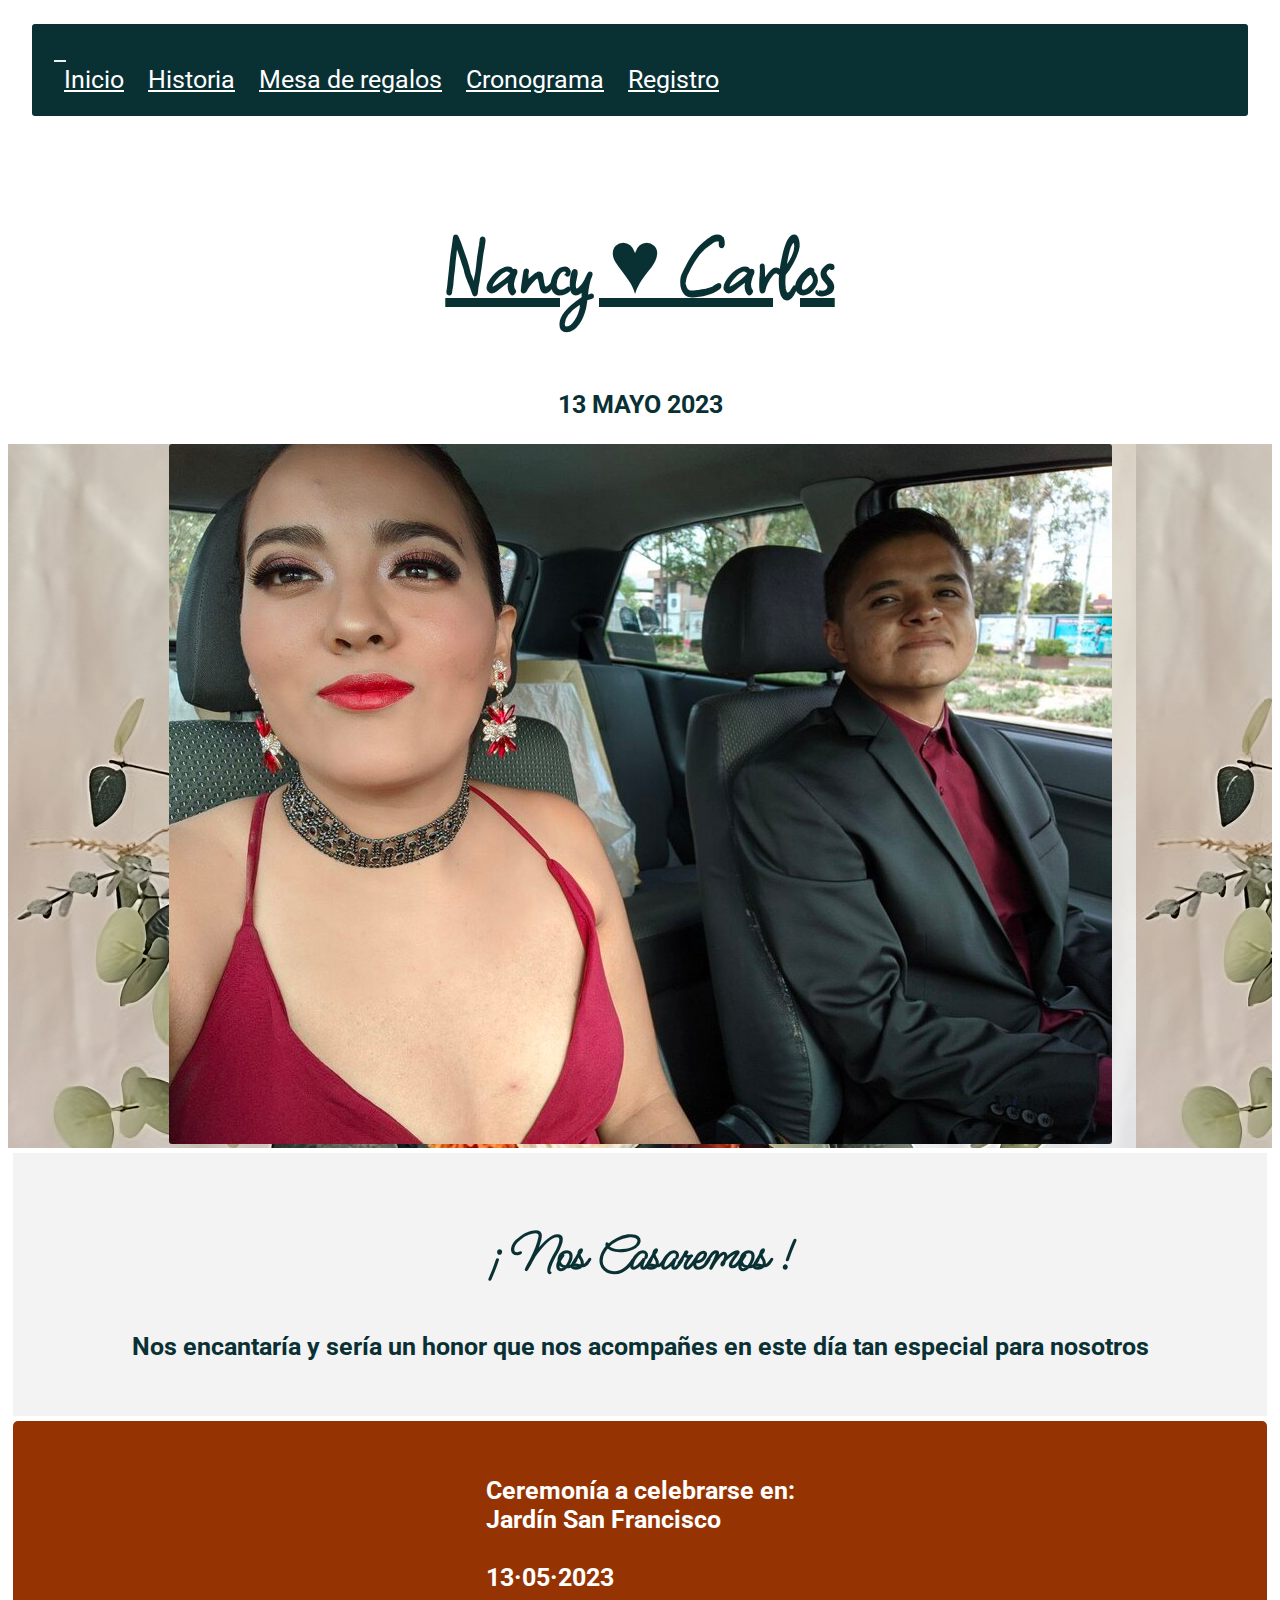
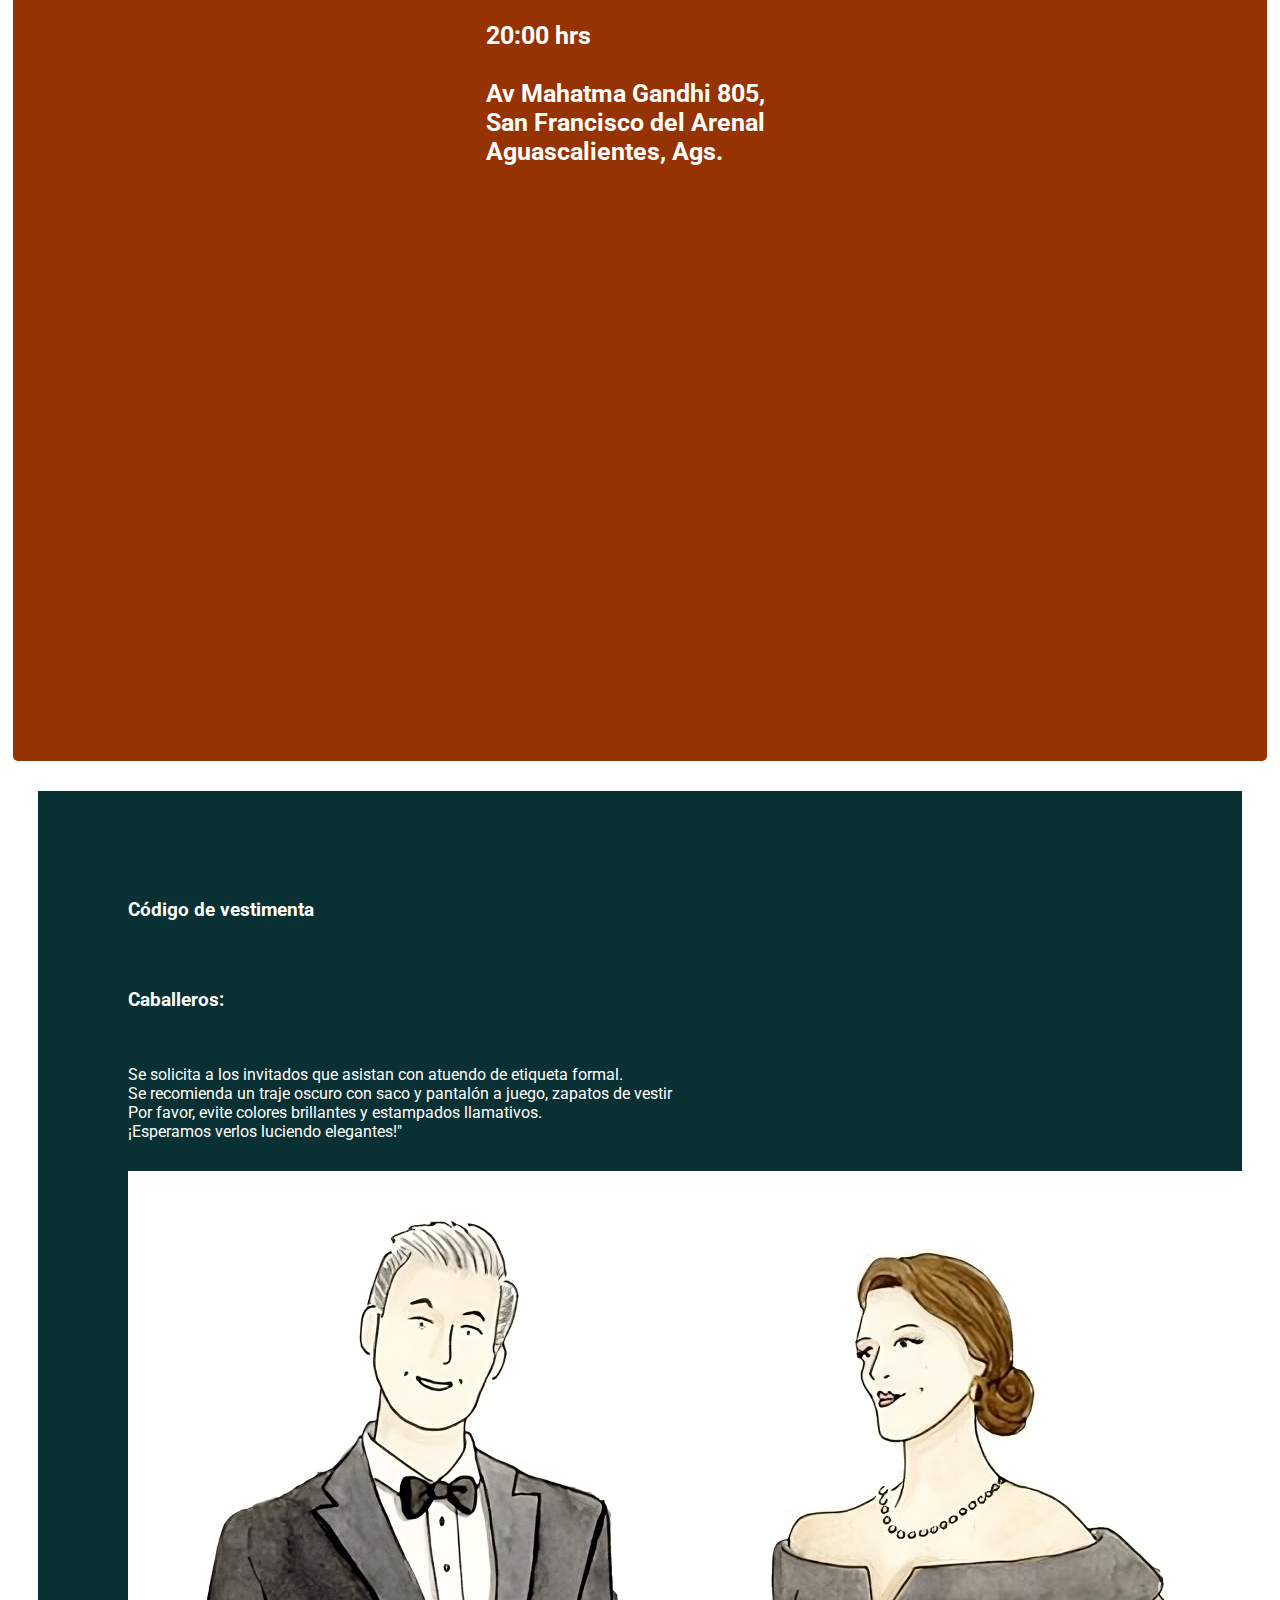
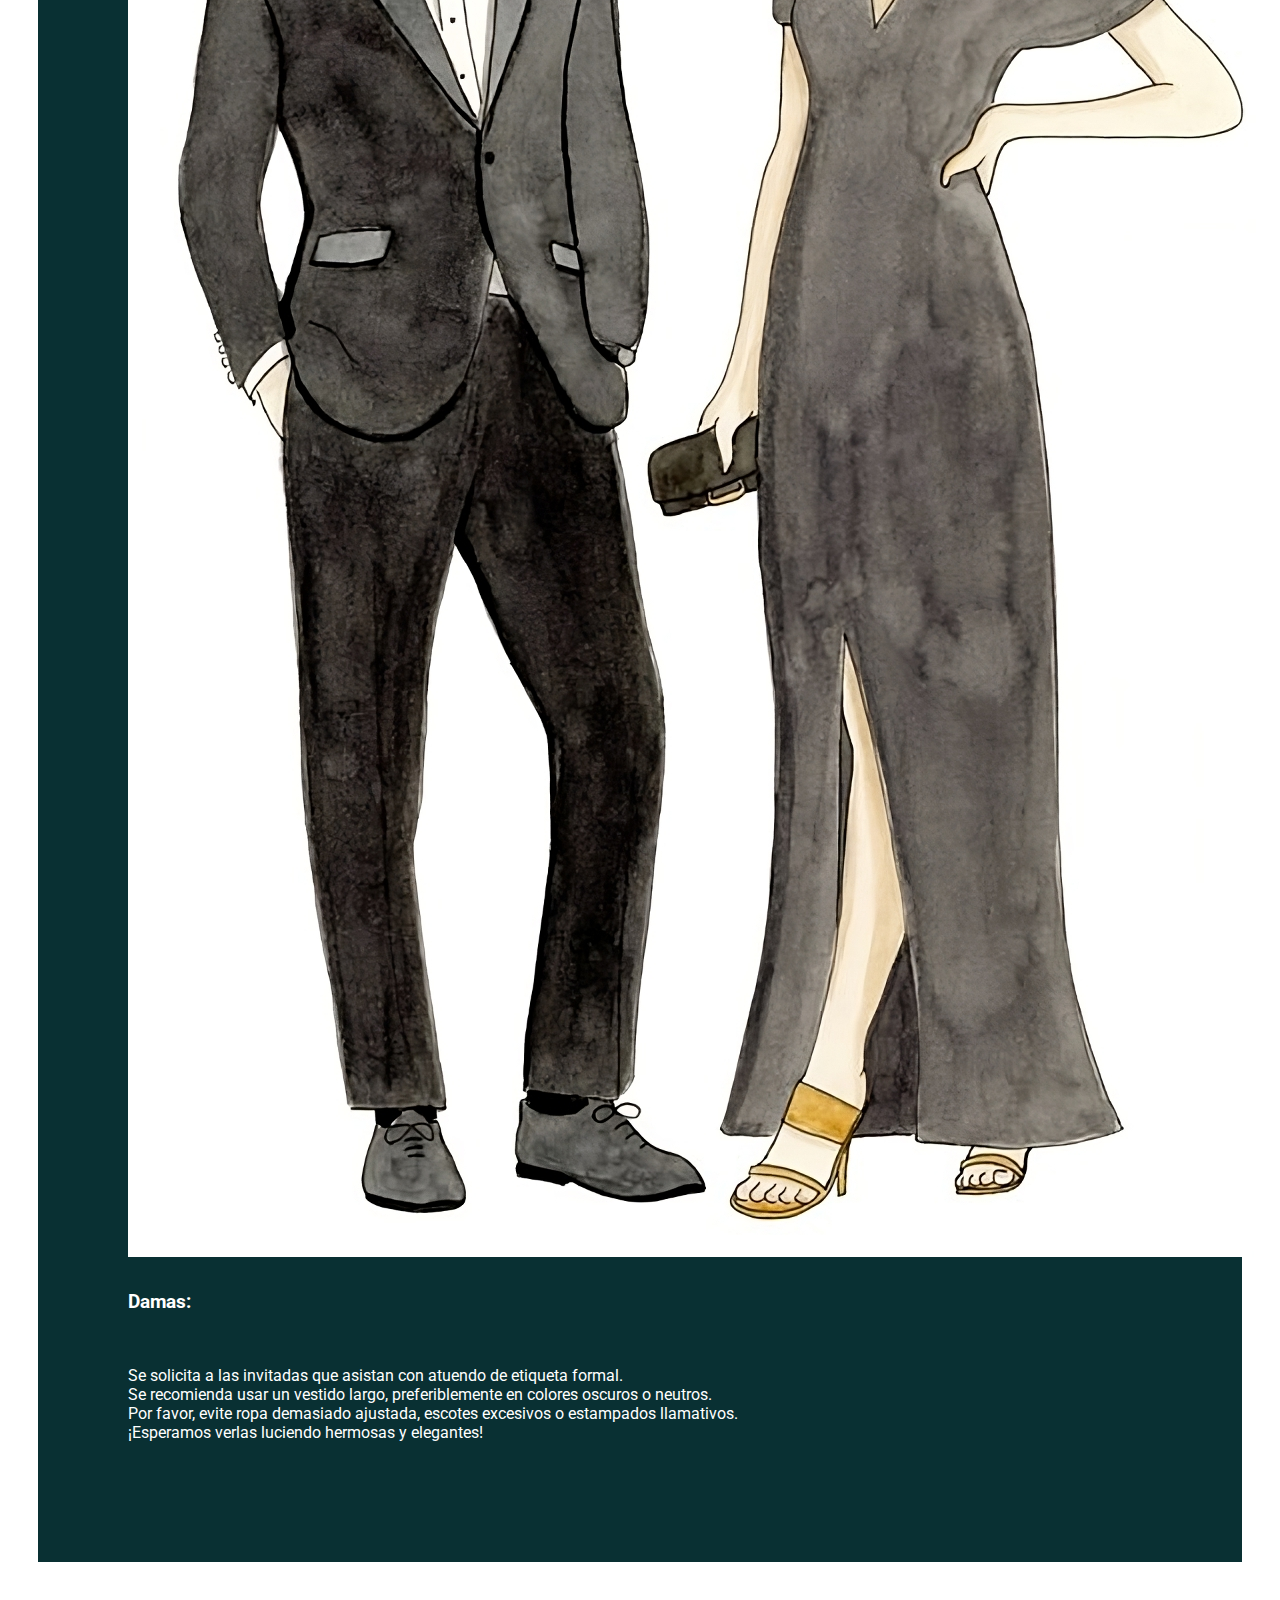
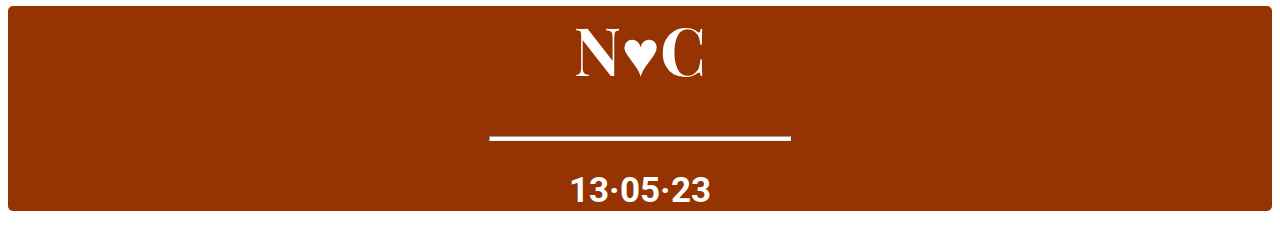
==== commit 34b4bbed: "ultimos ajustes" ====
--- a/index.html
+++ b/index.html
@@ -33,7 +33,7 @@
       </nav>    
     <!--Header-->
     <header>
-        <a class="text-decoration-none" href="./index.html">
+        <a class="text-decoration-none " href="./index.html">
         <h1> Nancy ♥ Carlos </h1> </a>
         <h4>13 MAYO 2023</h4>
     </header>
@@ -77,8 +77,8 @@
                                 <h3 class="text-center fs-2  fw-bolder">Damas:</h3>   <br> 
                                 <p class="fs-4 text-center "> Se solicita a las invitadas que asistan con atuendo de etiqueta formal.<br>
                                      Se recomienda usar un vestido largo, preferiblemente en colores oscuros o neutros. <br>
-                                     También se pueden usar zapatos de tacón alto y joyas. 
-                                     <br>Por favor, evite ropa demasiado ajustada, escotes excesivos o estampados llamativos. <br>¡Esperamos verlas luciendo hermosas y elegantes!</p>           
+           
+                                     Por favor, evite ropa demasiado ajustada, escotes excesivos o estampados llamativos. <br>¡Esperamos verlas luciendo hermosas y elegantes!</p>           
                                 
                                             </div>
         </div>      
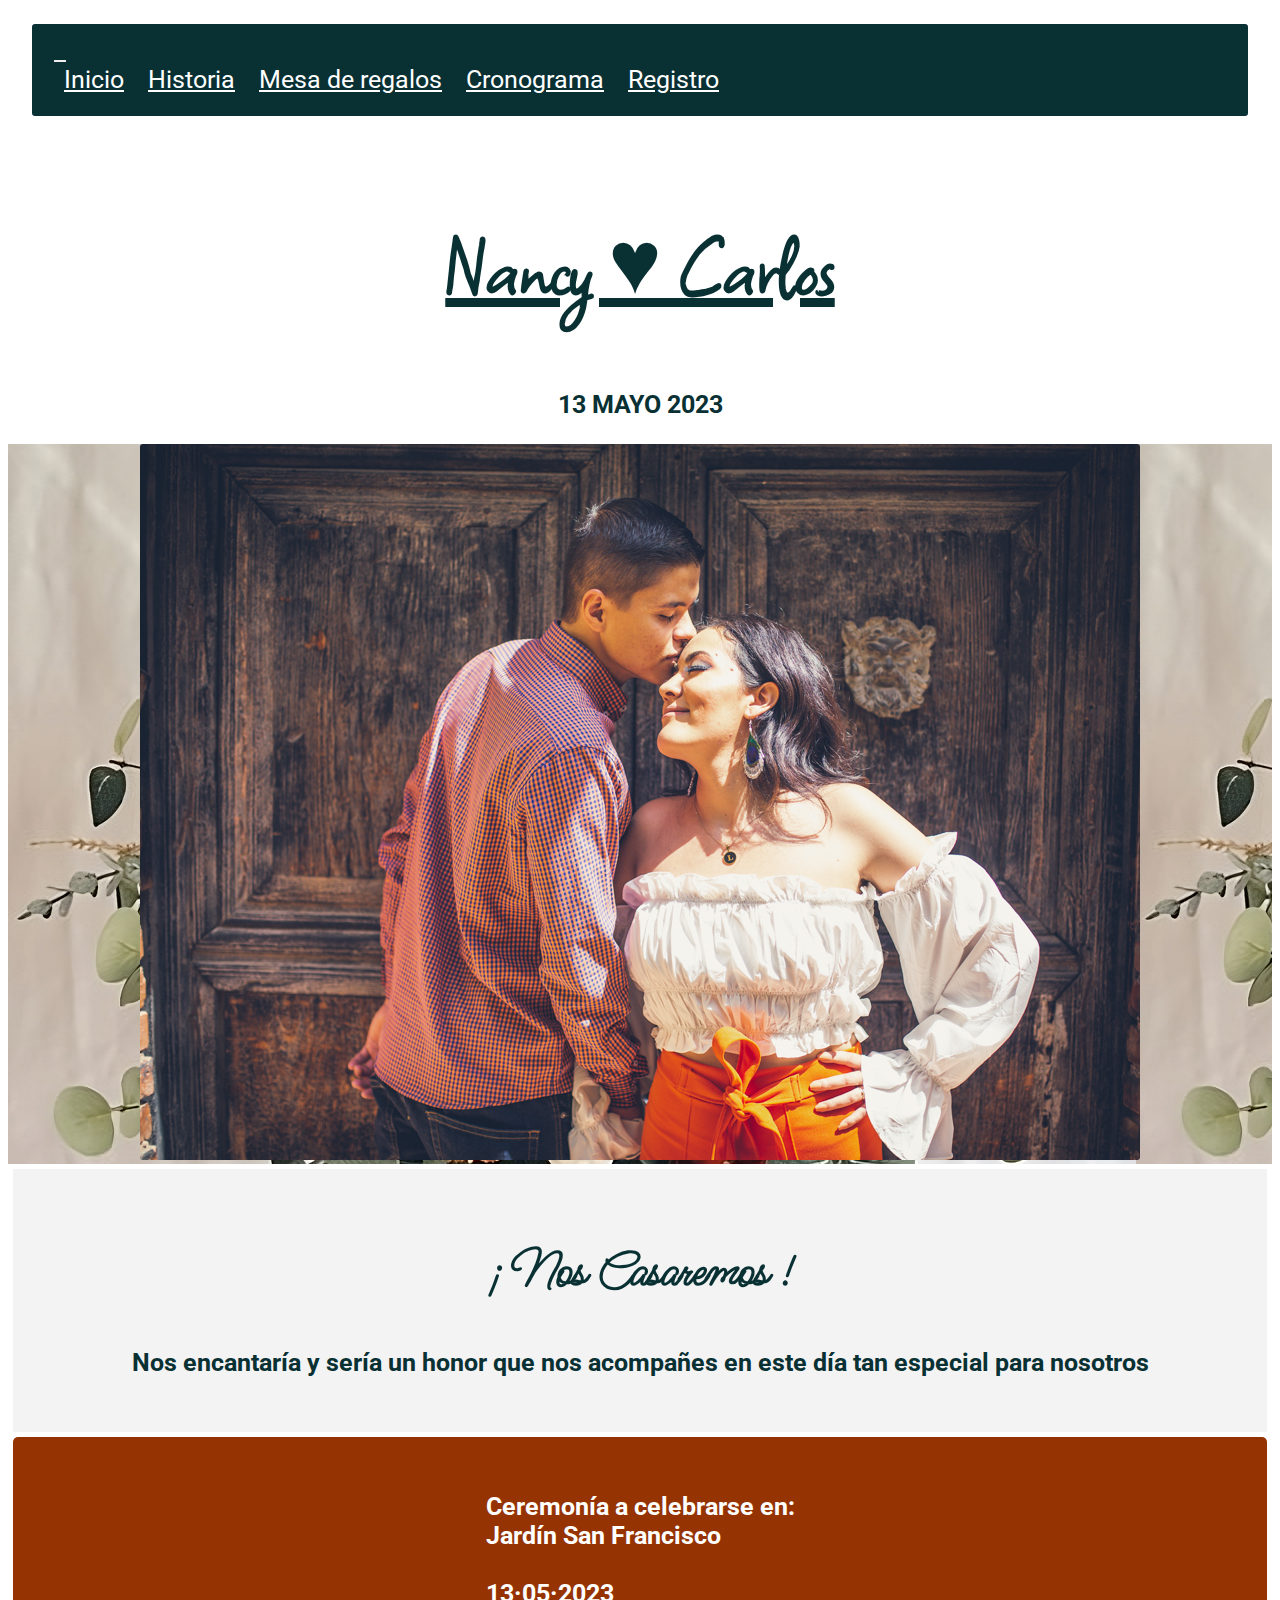
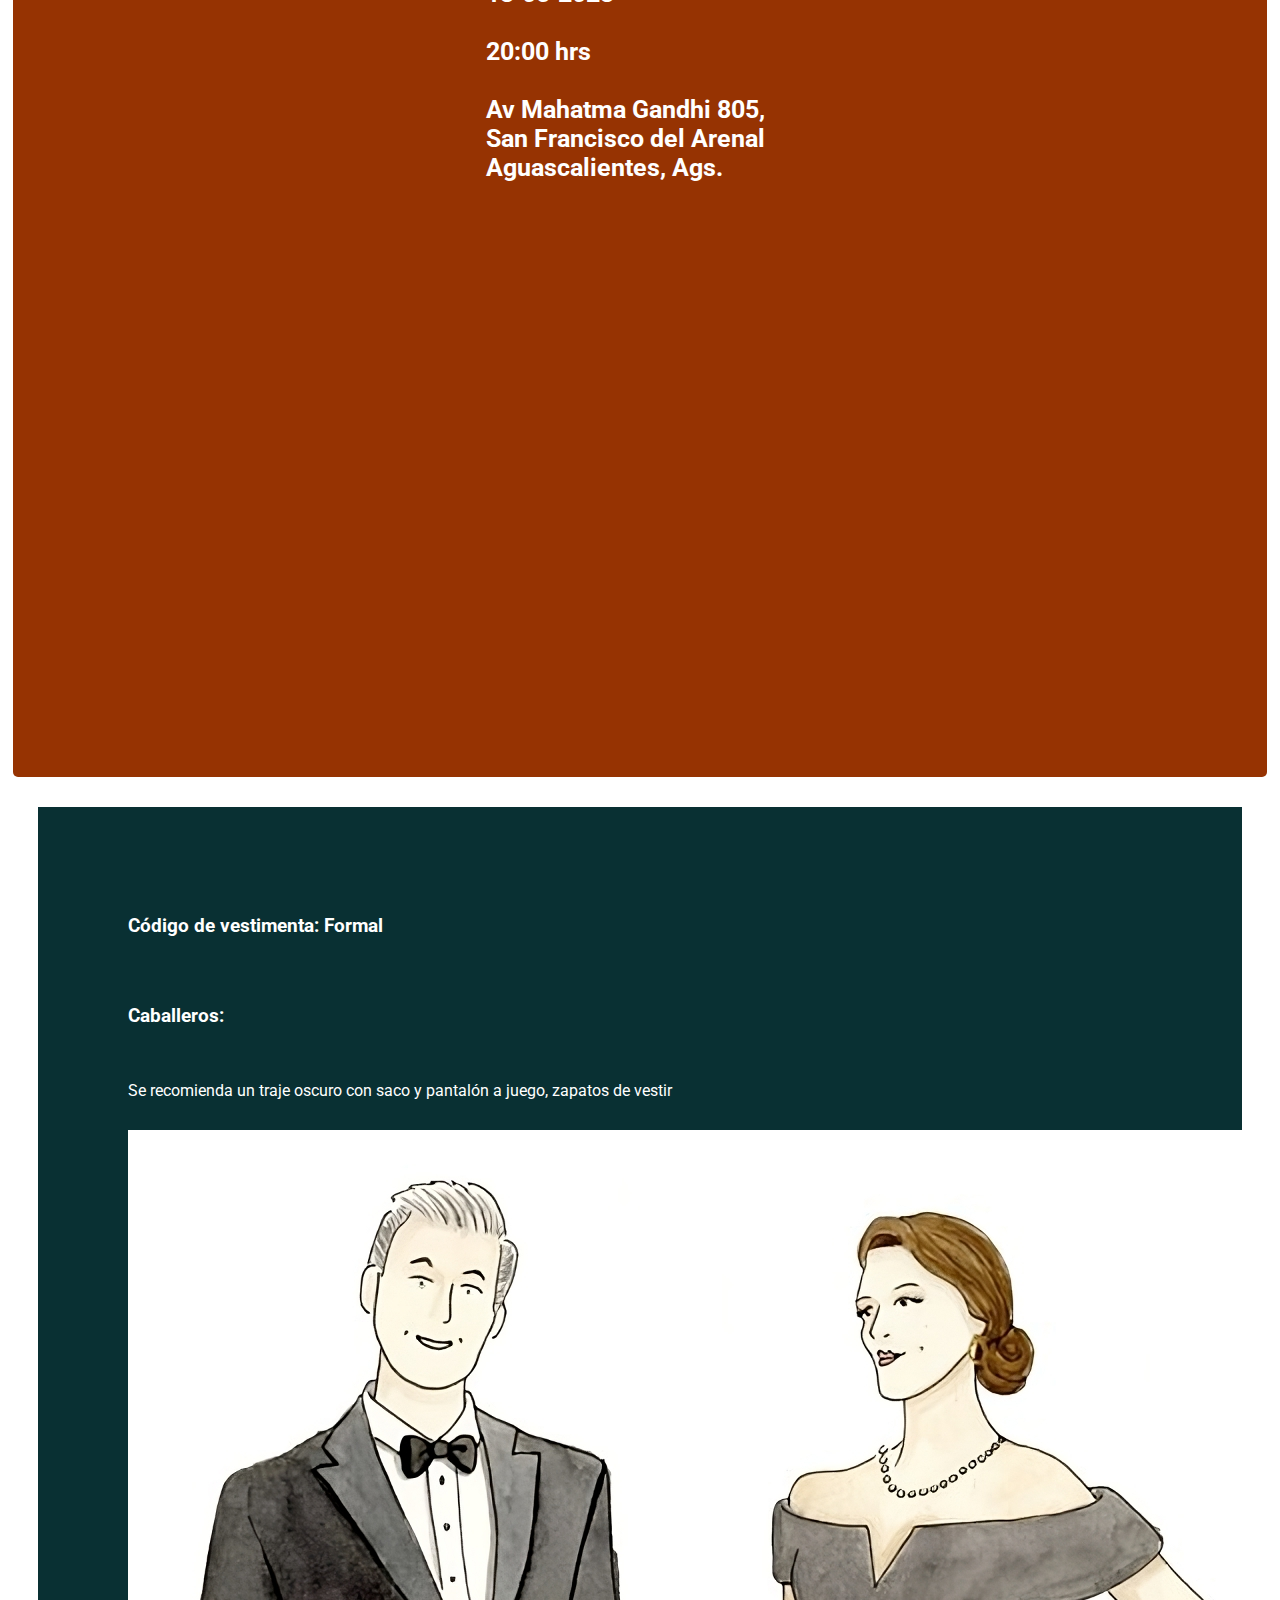
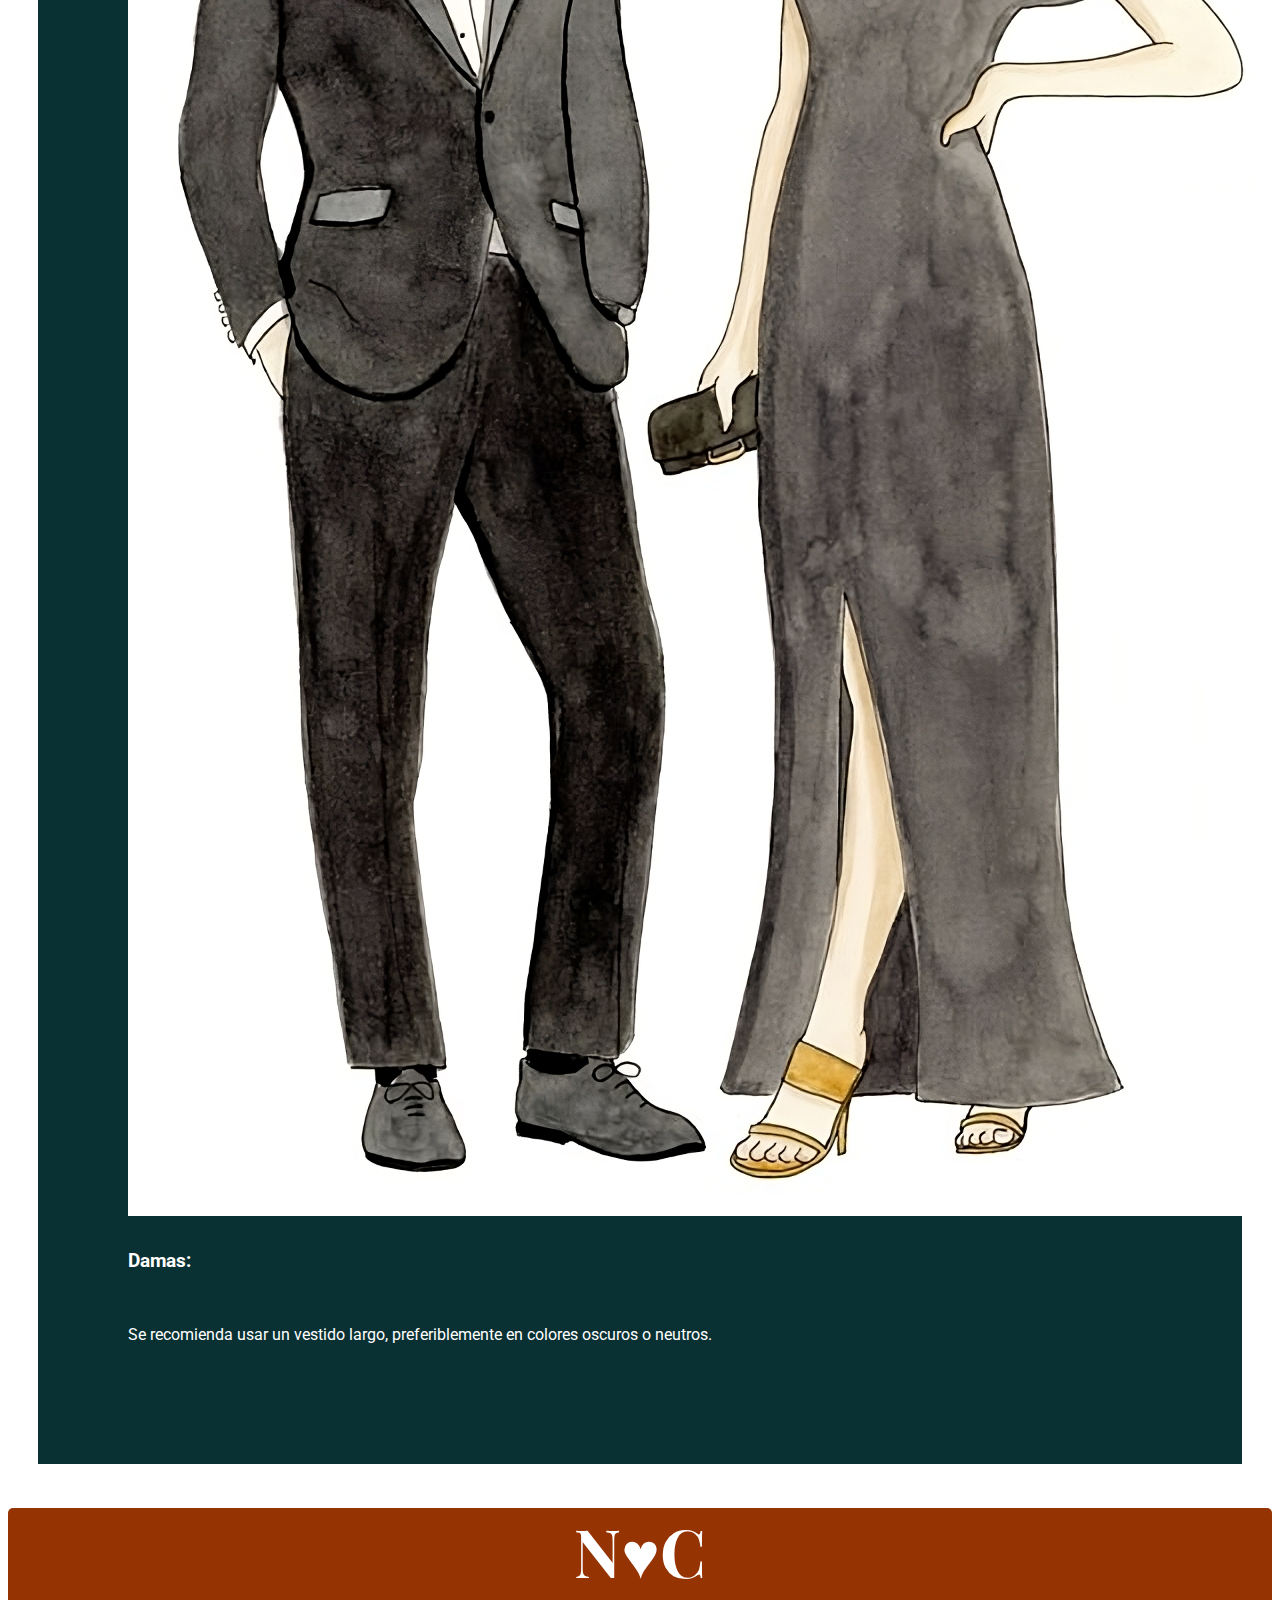
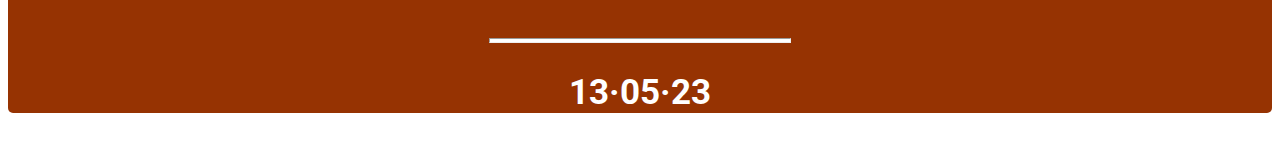
==== commit 23d8cdd2: "ultimos ajustes" ====
--- a/index.html
+++ b/index.html
@@ -35,13 +35,14 @@
     <header>
         <a class="text-decoration-none " href="./index.html">
         <h1> Nancy ♥ Carlos </h1> </a>
-        <h4>13 MAYO 2023</h4>
+        <h4 class="fw-bolder">13 MAYO 2023</h4>
     </header>
-    <section class="portada">
+    
+    <div class="portada">
         <div>
-            <img src="./imgs/HEAD.jpg" alt="Foto de Nancy & Carlos" >
+            <img class="img-fluid" src="./imgs/head1.jpg" alt="Foto de Nancy & Carlos" >
         </div>        
-    </section>    
+    </div>    
     <div class="heads animate__animated animate__flash animate__delay-1s">
         <h2 class="fw-bolder ">¡ Nos Casaremos !</h2>
         <h3 > Nos encantaría y sería un honor que nos acompañes en este día tan especial para nosotros</h3>    
@@ -61,24 +62,20 @@
            
     </div>  
     <div class="vestimenta">
-        <h3 class="text-center fs-2 fw-bolder">Código de vestimenta</h3><br>
+        <h3 class="text-center fs-2 fw-bolder">Código de vestimenta: Formal</h3><br>
     <div class="container-fluid ">
         <div class="row">
             <div class="col order-md-3 order-2 codigos rounded">
                 <h3 class="text-center fs-2 fw-bolder">Caballeros:</h3>     <br>          
-                <p class="fs-4 text-center ">Se solicita a los invitados que asistan con atuendo de etiqueta formal. <br>
-                    Se recomienda un traje oscuro con saco y pantalón a juego, zapatos de vestir <br>
-                    Por favor, evite colores brillantes y estampados llamativos.<br> ¡Esperamos verlos luciendo elegantes!"</p>
+                <p class="fs-4 text-center ">Se recomienda un traje oscuro con saco y pantalón a juego, zapatos de vestir <br>
+                    </p>
                             </div>
             <div class="col-md-4 order-md-2 order-1 codigos">
 <img class="img-fluid img-vest rounded " src="./imgs/dress.jpeg">
             </div>
             <div class="col-md-4 col-12 order-md-1 order-3 codigos rounded">
                                 <h3 class="text-center fs-2  fw-bolder">Damas:</h3>   <br> 
-                                <p class="fs-4 text-center "> Se solicita a las invitadas que asistan con atuendo de etiqueta formal.<br>
-                                     Se recomienda usar un vestido largo, preferiblemente en colores oscuros o neutros. <br>
-           
-                                     Por favor, evite ropa demasiado ajustada, escotes excesivos o estampados llamativos. <br>¡Esperamos verlas luciendo hermosas y elegantes!</p>           
+                                <p class="fs-4 text-center "> Se recomienda usar un vestido largo, preferiblemente en colores oscuros o neutros. <br></p>           
                                 
                                             </div>
         </div>      
--- a/css/style.css
+++ b/css/style.css
@@ -167,23 +167,13 @@
 }
 @media only screen and (max-width: 986px) {
   .portada {
-    height: 400px;
+    height: 480px;
     margin-top: 10px;
   }
 }
 .portada img {
   border-radius: 3px;
   /*media queries*/
-}
-@media only screen and (max-width: 986px) {
-  .portada img {
-    width: 500px;
-  }
-}
-@media only screen and (max-width: 581px) {
-  .portada img {
-    width: 100%;
-  }
 }
 
 .foot {
@@ -499,10 +489,15 @@
   flex-direction: row;
 }
 .portada_regalos img {
-  width: 90%;
+  width: 60%;
   margin-left: auto;
   margin-right: auto;
   border-radius: 5px;
+}
+@media only screen and (max-width: 986px) {
+  .portada_regalos img {
+    width: 90%;
+  }
 }
 
 .form_r {
